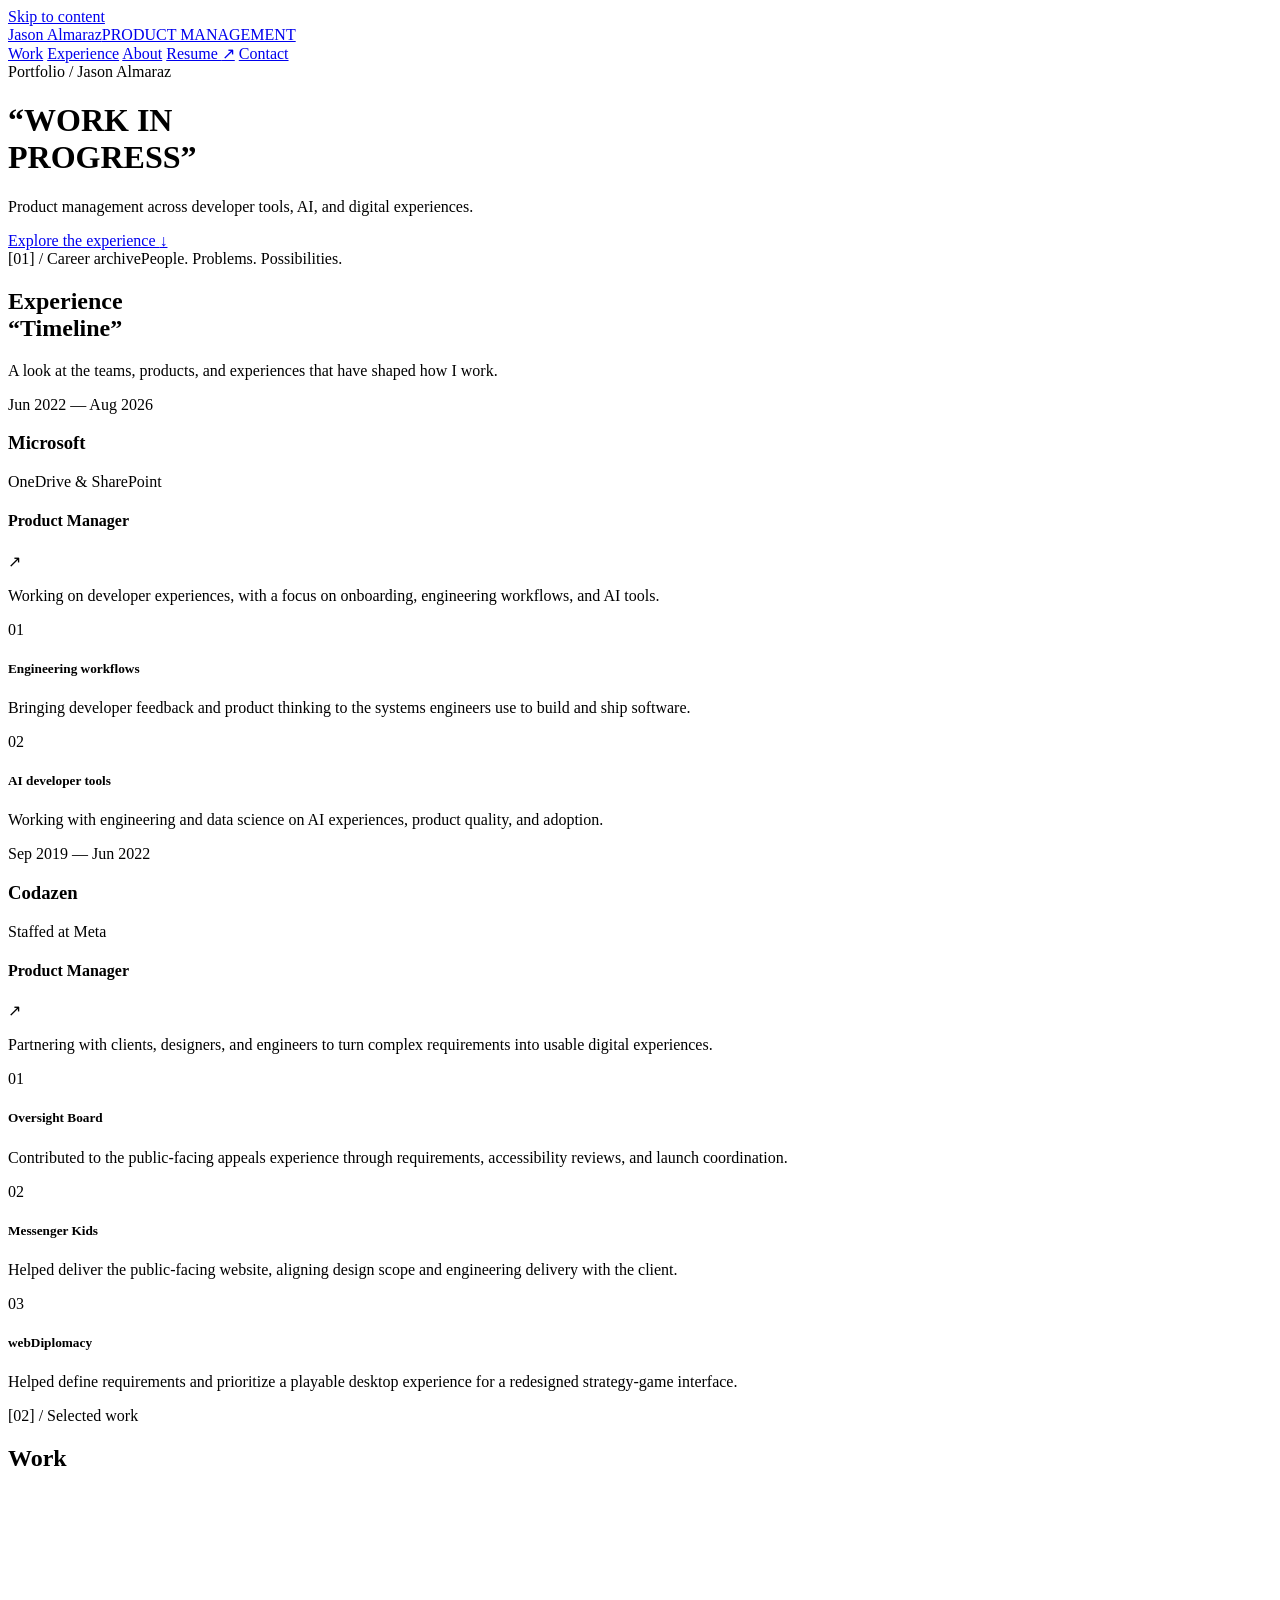
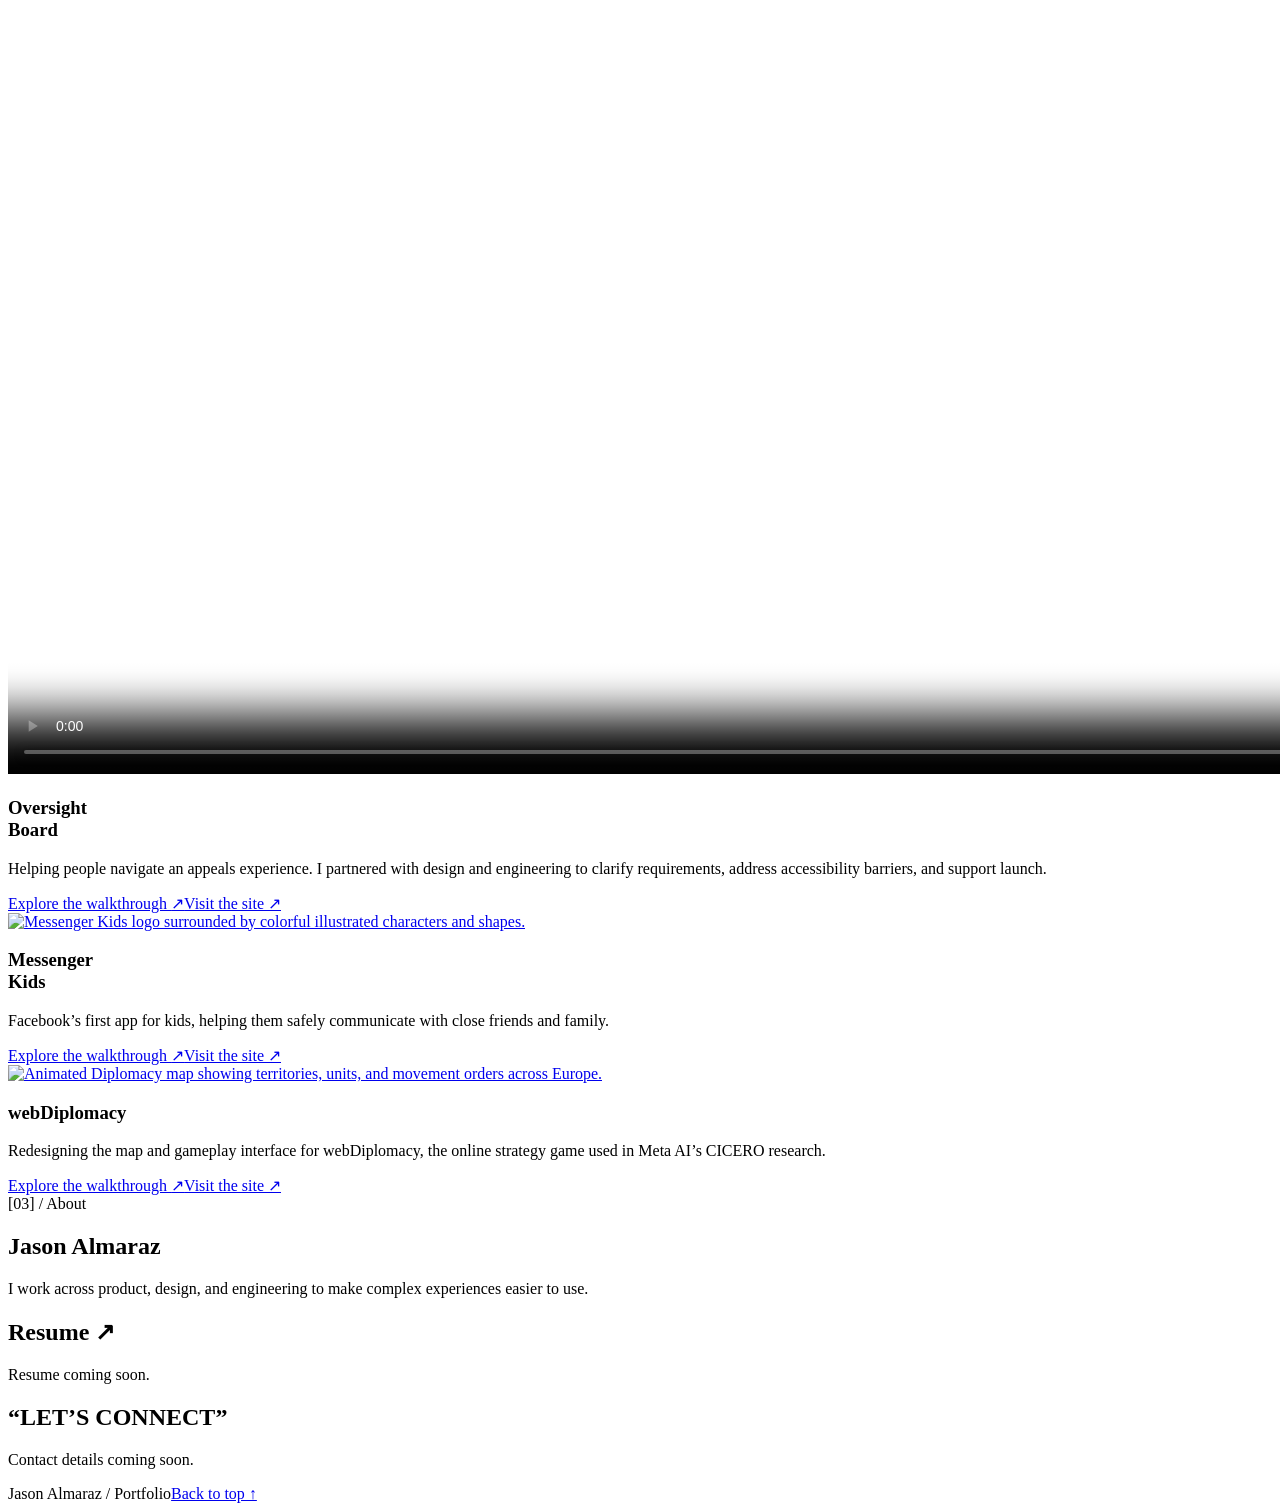
==== public/index.html @ d9767820 "Link webDiplomacy project to Meta CICERO page" ====
<!doctype html>
<html lang="en">
<head>
  <meta charset="utf-8">
  <meta name="viewport" content="width=device-width, initial-scale=1">
  <meta name="description" content="Jason Almaraz's portfolio. Work, about, resume, and contact.">
  <title>Jason Almaraz</title>
  <link rel="stylesheet" href="/styles.css">
  <script src="/timeline.js" defer></script>
</head>
<body id="top">
  <a class="skip" href="#main">Skip to content</a>
  <header>
    <div class="wrap header-inner">
      <a class="name" href="#top">Jason Almaraz<span>PRODUCT MANAGEMENT</span></a>
      <nav aria-label="Main navigation">
        <a href="#work">Work</a>
        <a href="#experience">Experience</a>
        <a href="#about">About</a>
        <a href="#resume">Resume <span aria-hidden="true">↗</span></a>
        <a href="#contact">Contact</a>
      </nav>
    </div>
  </header>
  <main class="wrap" id="main">
    <div class="intro">
      <div class="intro-top mono"><span>Portfolio / Jason Almaraz</span></div>
      <h1>“WORK IN<br>PROGRESS”</h1>
      <div class="intro-bottom"><p>Product management across developer tools, AI, and digital experiences.</p><a class="index-link mono" href="#experience">Explore the experience <span aria-hidden="true">↓</span></a></div>
      <div class="stripe" aria-hidden="true"></div>
    </div>
    <section class="experience" id="experience" aria-labelledby="experience-title">
      <div class="section-top mono"><span>[01] / Career archive</span><span>People. Problems. Possibilities.</span></div>
      <div class="section-heading reveal"><h2 id="experience-title">Experience<br>“Timeline”</h2><p>A look at the teams, products, and experiences that have shaped how I work.</p></div>
      <div class="timeline">
        <article class="entry reveal">
          <span class="node" aria-hidden="true"></span>
          <div class="entry-label"><span class="mono">Jun 2022 — Aug 2026</span><h3>Microsoft</h3><p>OneDrive &amp; SharePoint</p></div>
          <div class="entry-body"><div class="role"><h4>Product Manager</h4><span class="arrow" aria-hidden="true">↗</span></div><p>Working on developer experiences, with a focus on onboarding, engineering workflows, and AI tools.</p>
            <button hidden class="milestone-toggle mono" aria-expanded="true" aria-controls="microsoft-experience"><span><span class="toggle-label">View selected experience</span> (02)</span><span class="plus" aria-hidden="true">+</span></button>
            <div class="milestones open" id="microsoft-experience"><div class="milestones-inner">
              <div class="milestone" style="--i:0"><span class="mono">01</span><div><h5>Engineering workflows</h5><p>Bringing developer feedback and product thinking to the systems engineers use to build and ship software.</p></div></div>
              <div class="milestone" style="--i:1"><span class="mono">02</span><div><h5>AI developer tools</h5><p>Working with engineering and data science on AI experiences, product quality, and adoption.</p></div></div>
            </div></div>
          </div>
        </article>
        <article class="entry reveal">
          <span class="node" aria-hidden="true"></span>
          <div class="entry-label"><span class="mono">Sep 2019 — Jun 2022</span><h3>Codazen</h3><p>Staffed at Meta</p></div>
          <div class="entry-body"><div class="role"><h4>Product Manager</h4><span class="arrow" aria-hidden="true">↗</span></div><p>Partnering with clients, designers, and engineers to turn complex requirements into usable digital experiences.</p>
            <button hidden class="milestone-toggle mono" aria-expanded="true" aria-controls="codazen-experience"><span><span class="toggle-label">View selected experience</span> (03)</span><span class="plus" aria-hidden="true">+</span></button>
            <div class="milestones open" id="codazen-experience"><div class="milestones-inner">
              <div class="milestone" style="--i:0"><span class="mono">01</span><div><h5>Oversight Board</h5><p>Contributed to the public-facing appeals experience through requirements, accessibility reviews, and launch coordination.</p></div></div>
              <div class="milestone" style="--i:1"><span class="mono">02</span><div><h5>Messenger Kids</h5><p>Helped deliver the public-facing website, aligning design scope and engineering delivery with the client.</p></div></div>
              <div class="milestone" style="--i:2"><span class="mono">03</span><div><h5>webDiplomacy</h5><p>Helped define requirements and prioritize a playable desktop experience for a redesigned strategy-game interface.</p></div></div>
            </div></div>
          </div>
        </article>
      </div>
    </section>
    <section class="selected-work" id="work" aria-labelledby="work-title">
      <span class="mono">[02] / Selected work</span>
      <h2 id="work-title">Work</h2>
      <article class="project-feature reveal">
        <div class="project-image"><video class="project-video" controls autoplay muted loop playsinline preload="metadata" poster="/images/oversight-board.jpg" width="1412" height="882" aria-label="Oversight Board website walkthrough"><source src="https://www.kaypeetza.com/wp-content/uploads/2020/05/FOB4.mp4" type="video/mp4">Your browser cannot play this video. <a href="https://www.kaypeetza.com/wp-content/uploads/2020/05/FOB4.mp4">Open the walkthrough video</a>.</video></div>
        <div class="project-copy">
          <h3>Oversight <br>Board</h3>
          <p>Helping people navigate an appeals experience. I partnered with design and engineering to clarify requirements, address accessibility barriers, and support launch.</p>
          <div class="project-links"><a class="walkthrough-link" href="/work/oversight-board.html">Explore the walkthrough <span aria-hidden="true">↗</span></a><a class="walkthrough-link" href="https://www.oversightboard.com/" target="_blank" rel="noopener noreferrer">Visit the site <span aria-hidden="true">↗</span></a></div>
        </div>
      </article>
      <article class="project-feature reveal">
        <a class="project-image" href="/work/messenger-kids.html" aria-label="Read the Messenger Kids walkthrough"><img src="/images/messenger-kids.jpg" alt="Messenger Kids logo surrounded by colorful illustrated characters and shapes." width="720" height="352" loading="lazy"></a>
        <div class="project-copy">
          <h3>Messenger <br>Kids</h3>
          <p>Facebook’s first app for kids, helping them safely communicate with close friends and family.</p>
          <div class="project-links"><a class="walkthrough-link" href="/work/messenger-kids.html">Explore the walkthrough <span aria-hidden="true">↗</span></a><a class="walkthrough-link" href="https://www.messengerkids.com/" target="_blank" rel="noopener noreferrer">Visit the site <span aria-hidden="true">↗</span></a></div>
        </div>
      </article>
      <article class="project-feature reveal">
        <a class="project-image" href="/work/webdiplomacy.html" aria-label="Read the webDiplomacy walkthrough"><img src="/images/webdiplomacy.gif" alt="Animated Diplomacy map showing territories, units, and movement orders across Europe." width="1536" height="864" loading="lazy"></a>
        <div class="project-copy">
          <h3>webDiplomacy</h3>
          <p>Redesigning the map and gameplay interface for webDiplomacy, the online strategy game used in Meta AI’s CICERO research.</p>
          <div class="project-links"><a class="walkthrough-link" href="/work/webdiplomacy.html">Explore the walkthrough <span aria-hidden="true">↗</span></a><a class="walkthrough-link" href="https://ai.meta.com/research/cicero/diplomacy/" target="_blank" rel="noopener noreferrer">Visit the site <span aria-hidden="true">↗</span></a></div>
        </div>
      </article>
    </section>
    <div class="bottom-grid">
      <section id="about" aria-labelledby="about-title"><span class="mono">[03] / About</span><h2 id="about-title">Jason Almaraz</h2><p>I work across product, design, and engineering to make complex experiences easier to use.</p></section>
    </div>
    <section class="small-section" id="resume" aria-labelledby="resume-title"><h2 id="resume-title">Resume ↗</h2><p>Resume coming soon.</p></section>
    <section class="small-section" id="contact" aria-labelledby="contact-title"><h2 id="contact-title">“LET’S CONNECT”</h2><p>Contact details coming soon.</p></section>
  </main>
  <footer><div class="wrap footer-inner mono"><span>Jason Almaraz / Portfolio</span><a href="#top">Back to top ↑</a></div></footer>
</body>
</html>
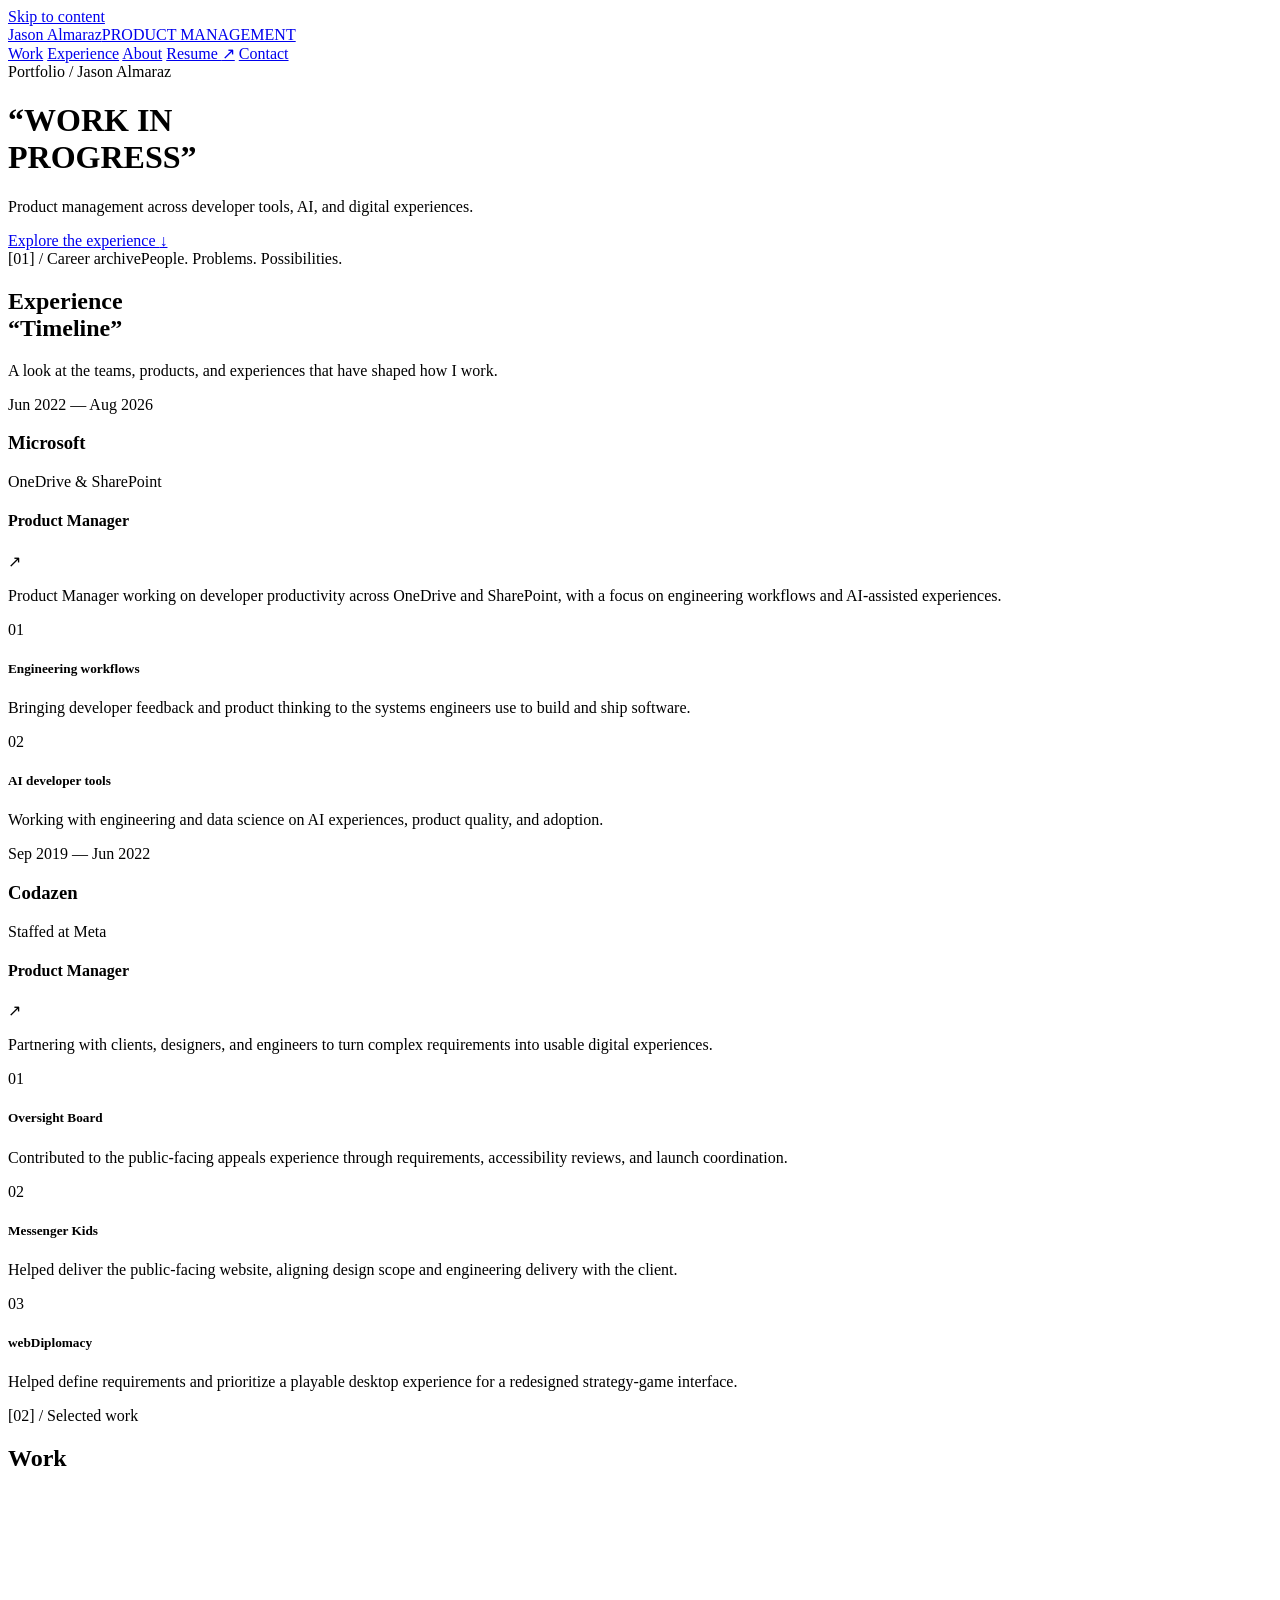
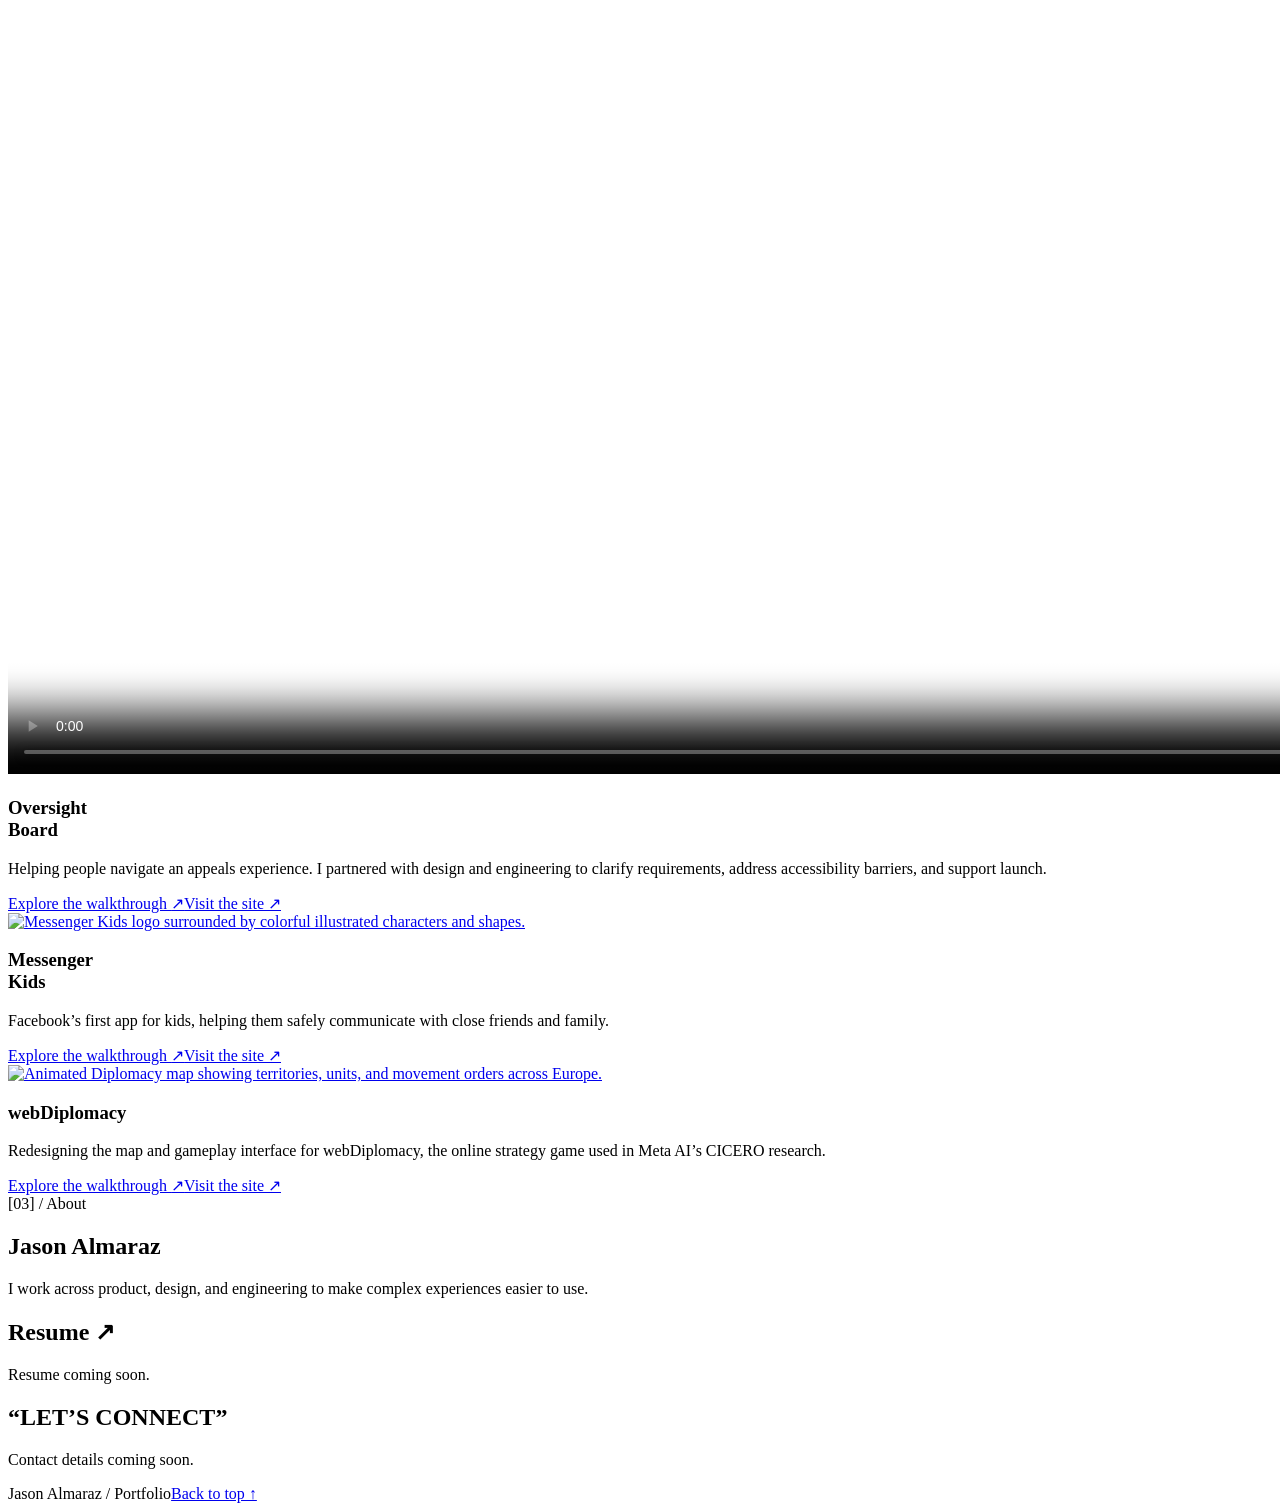
==== commit e5f19223: "Update Microsoft timeline description" ====
--- a/public/index.html
+++ b/public/index.html
@@ -36,7 +36,7 @@
         <article class="entry reveal">
           <span class="node" aria-hidden="true"></span>
           <div class="entry-label"><span class="mono">Jun 2022 — Aug 2026</span><h3>Microsoft</h3><p>OneDrive &amp; SharePoint</p></div>
-          <div class="entry-body"><div class="role"><h4>Product Manager</h4><span class="arrow" aria-hidden="true">↗</span></div><p>Working on developer experiences, with a focus on onboarding, engineering workflows, and AI tools.</p>
+          <div class="entry-body"><div class="role"><h4>Product Manager</h4><span class="arrow" aria-hidden="true">↗</span></div><p>Product Manager working on developer productivity across OneDrive and SharePoint, with a focus on engineering workflows and AI-assisted experiences.</p>
             <button hidden class="milestone-toggle mono" aria-expanded="true" aria-controls="microsoft-experience"><span><span class="toggle-label">View selected experience</span> (02)</span><span class="plus" aria-hidden="true">+</span></button>
             <div class="milestones open" id="microsoft-experience"><div class="milestones-inner">
               <div class="milestone" style="--i:0"><span class="mono">01</span><div><h5>Engineering workflows</h5><p>Bringing developer feedback and product thinking to the systems engineers use to build and ship software.</p></div></div>
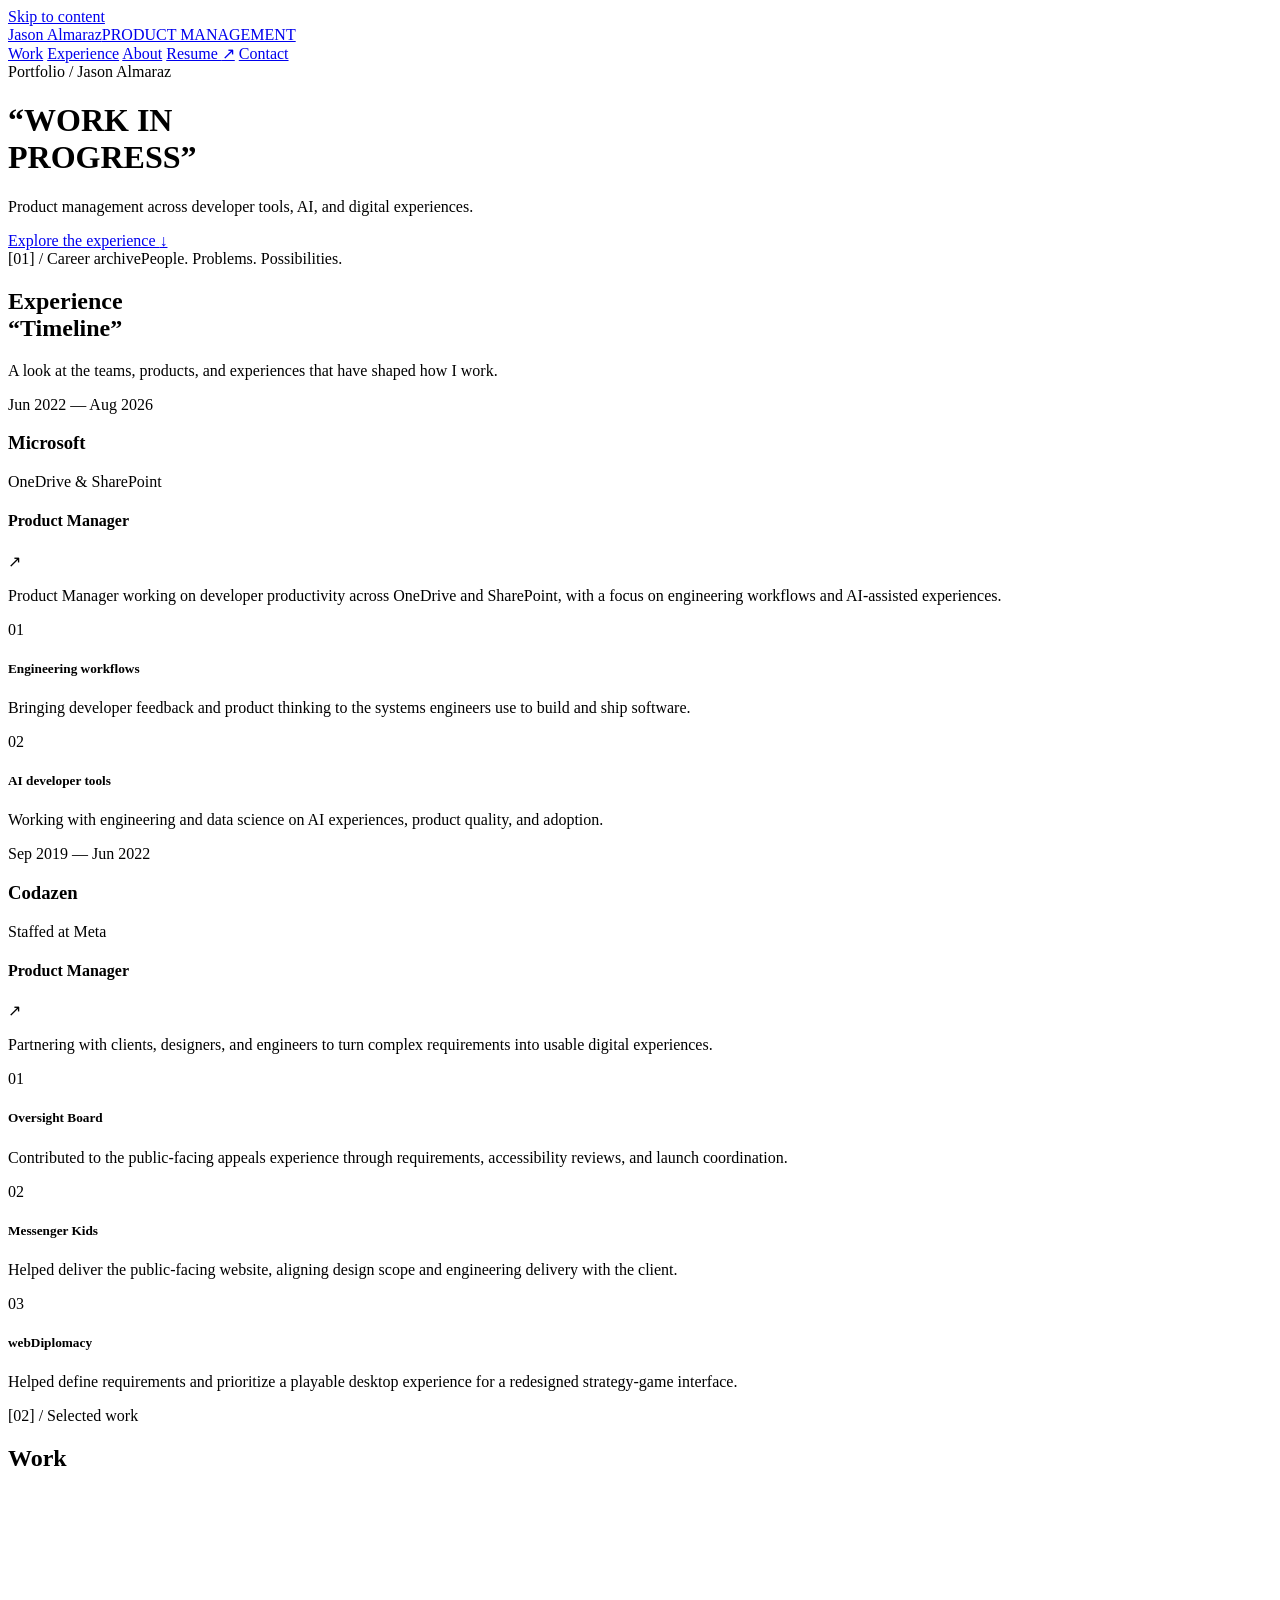
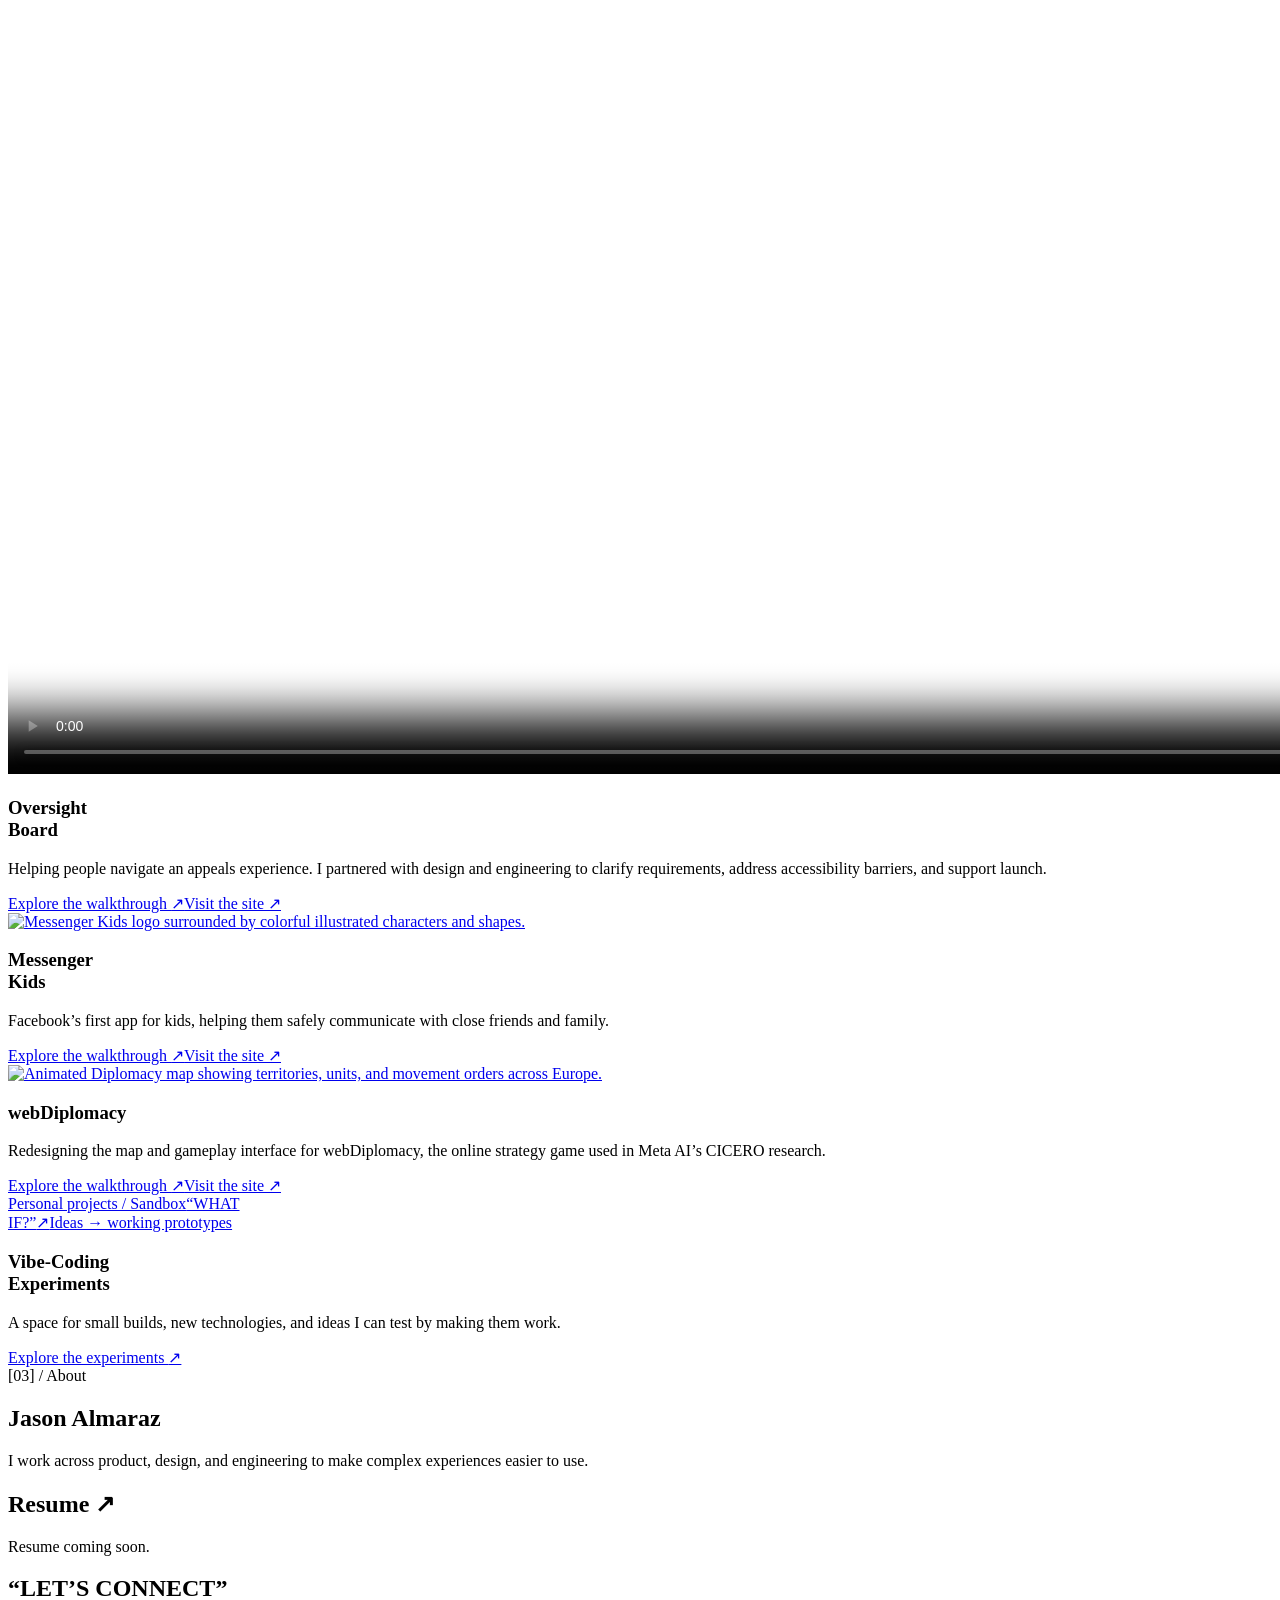
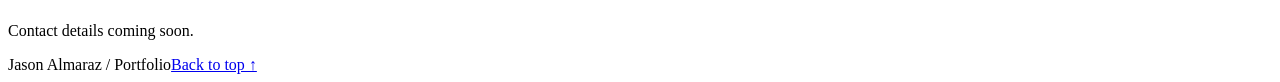
==== commit cb9d7dfd: "Add vibe-coding experiments collection and Work entry" ====
--- a/public/index.html
+++ b/public/index.html
@@ -85,6 +85,14 @@
           <div class="project-links"><a class="walkthrough-link" href="/work/webdiplomacy.html">Explore the walkthrough <span aria-hidden="true">↗</span></a><a class="walkthrough-link" href="https://ai.meta.com/research/cicero/diplomacy/" target="_blank" rel="noopener noreferrer">Visit the site <span aria-hidden="true">↗</span></a></div>
         </div>
       </article>
+      <article class="project-feature reveal">
+        <a class="experiment-cover" href="/work/experiments.html" aria-label="Explore Vibe-Coding Experiments"><span class="mono">Personal projects / Sandbox</span><span class="experiment-mark" aria-hidden="true">“WHAT<br>IF?”<span>↗</span></span><span class="mono">Ideas → working prototypes</span></a>
+        <div class="project-copy">
+          <h3>Vibe-Coding<br>Experiments</h3>
+          <p>A space for small builds, new technologies, and ideas I can test by making them work.</p>
+          <a class="walkthrough-link" href="/work/experiments.html">Explore the experiments <span aria-hidden="true">↗</span></a>
+        </div>
+      </article>
     </section>
     <div class="bottom-grid">
       <section id="about" aria-labelledby="about-title"><span class="mono">[03] / About</span><h2 id="about-title">Jason Almaraz</h2><p>I work across product, design, and engineering to make complex experiences easier to use.</p></section>
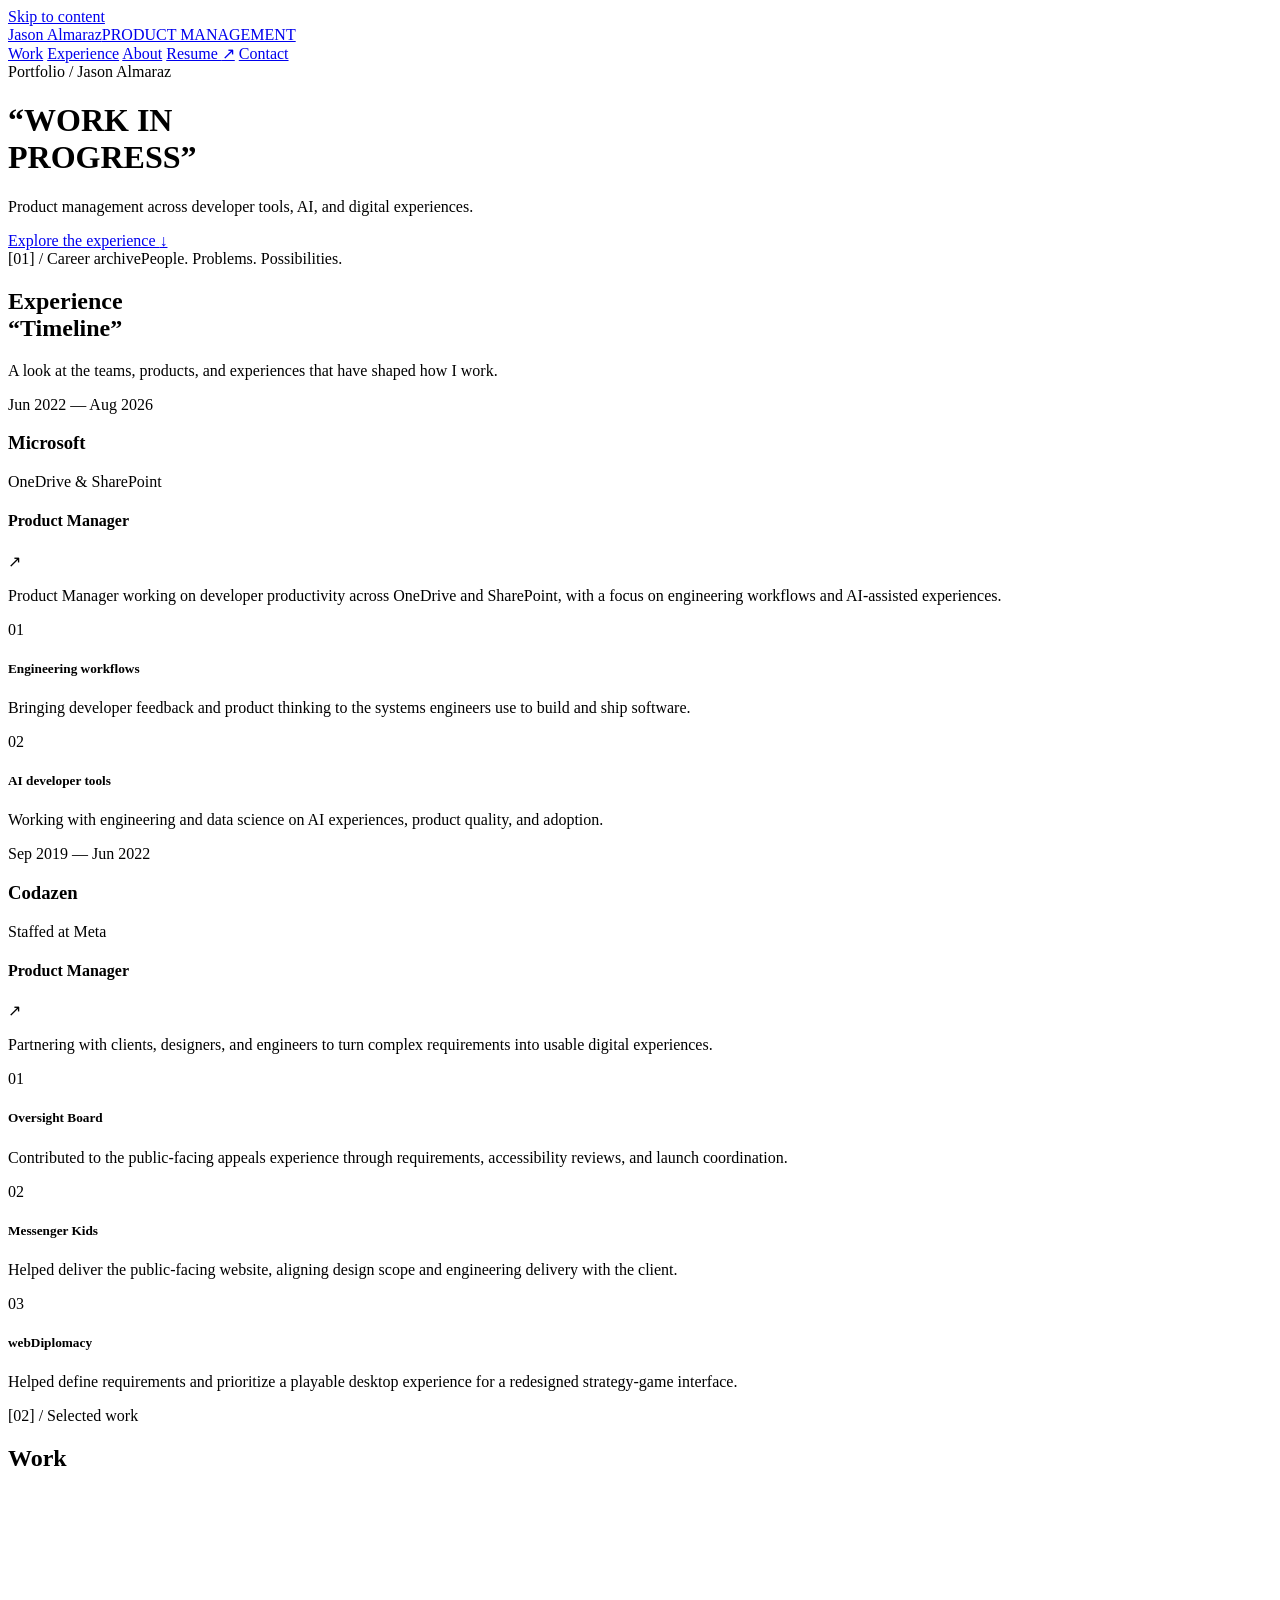
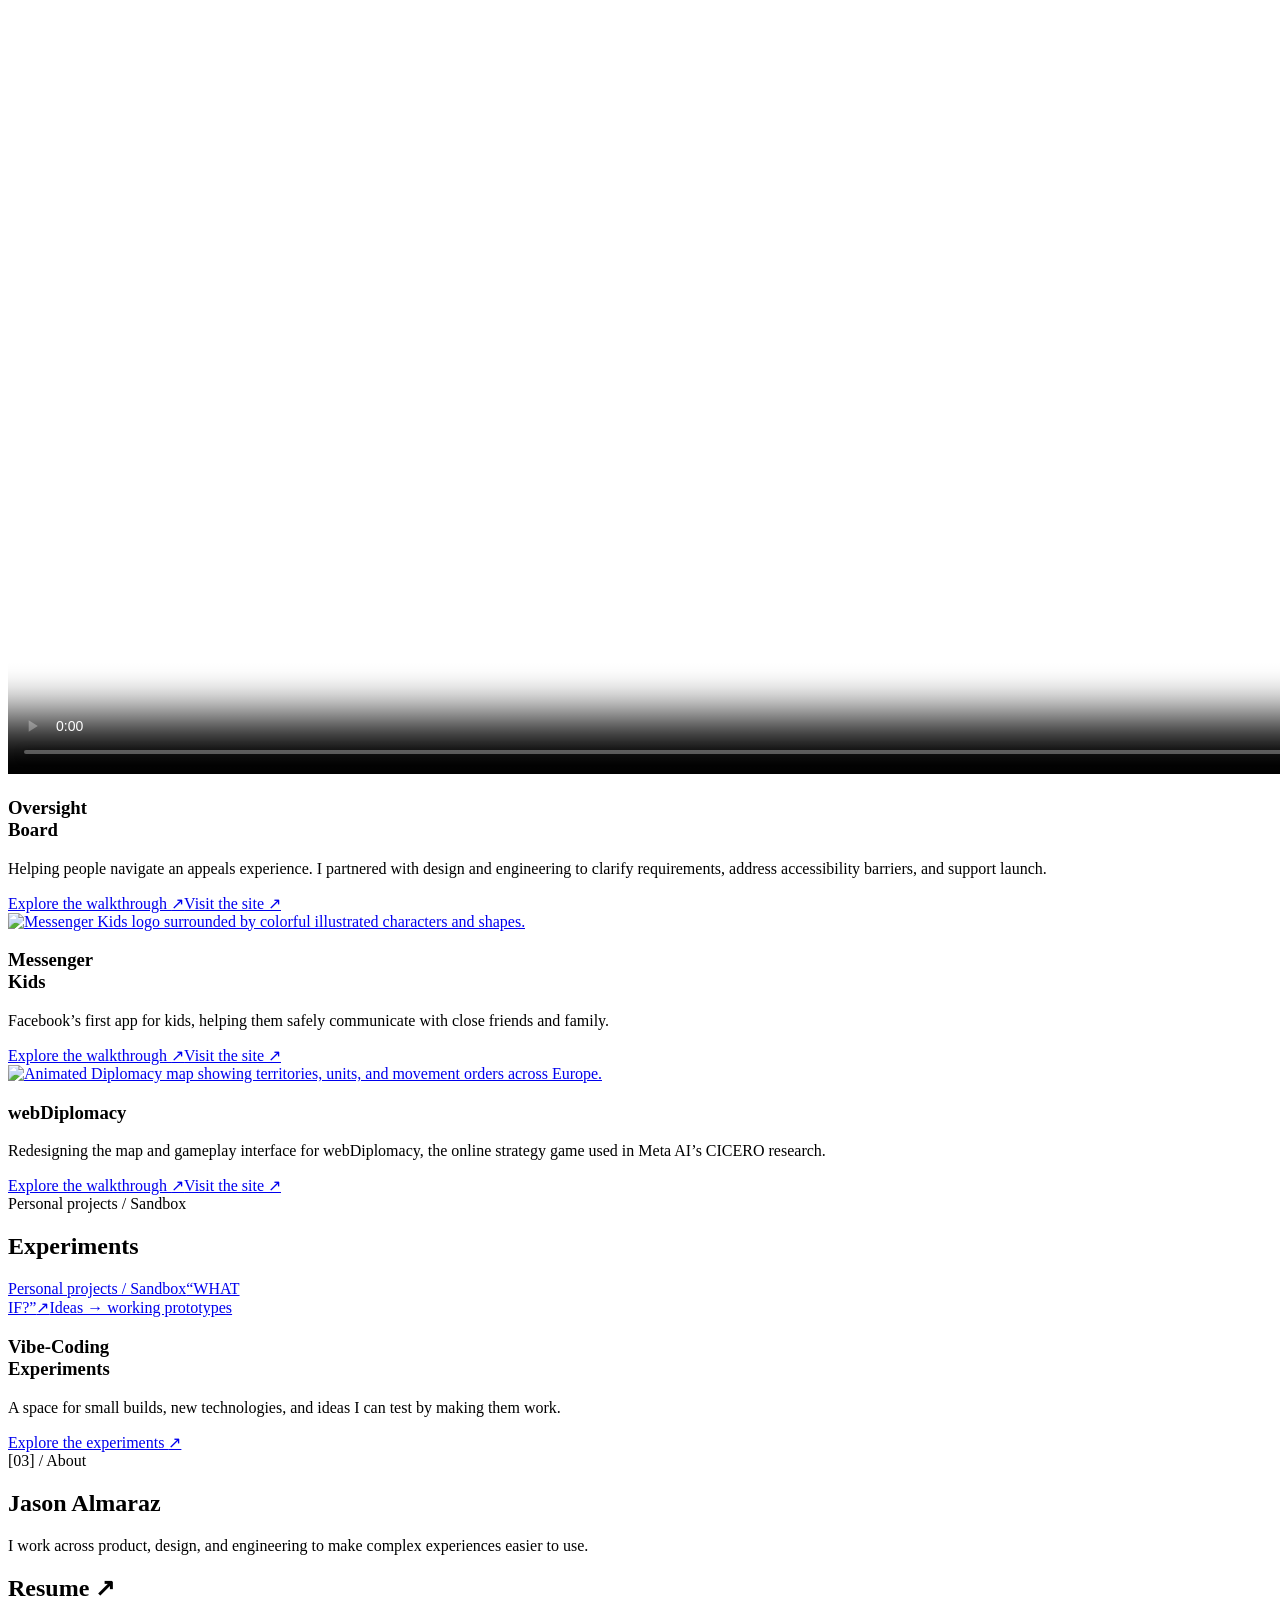
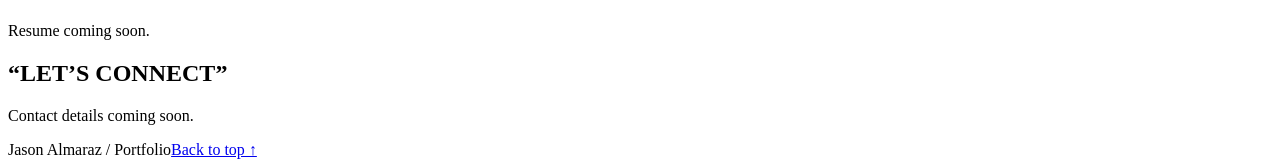
==== commit 170339c3: "Give Experiments its own section below Work" ====
--- a/public/index.html
+++ b/public/index.html
@@ -85,6 +85,11 @@
           <div class="project-links"><a class="walkthrough-link" href="/work/webdiplomacy.html">Explore the walkthrough <span aria-hidden="true">↗</span></a><a class="walkthrough-link" href="https://ai.meta.com/research/cicero/diplomacy/" target="_blank" rel="noopener noreferrer">Visit the site <span aria-hidden="true">↗</span></a></div>
         </div>
       </article>
+
+    </section>
+    <section class="selected-work experiments-section" id="experiments" aria-labelledby="experiments-title">
+      <span class="mono">Personal projects / Sandbox</span>
+      <h2 id="experiments-title">Experiments</h2>
       <article class="project-feature reveal">
         <a class="experiment-cover" href="/work/experiments.html" aria-label="Explore Vibe-Coding Experiments"><span class="mono">Personal projects / Sandbox</span><span class="experiment-mark" aria-hidden="true">“WHAT<br>IF?”<span>↗</span></span><span class="mono">Ideas → working prototypes</span></a>
         <div class="project-copy">
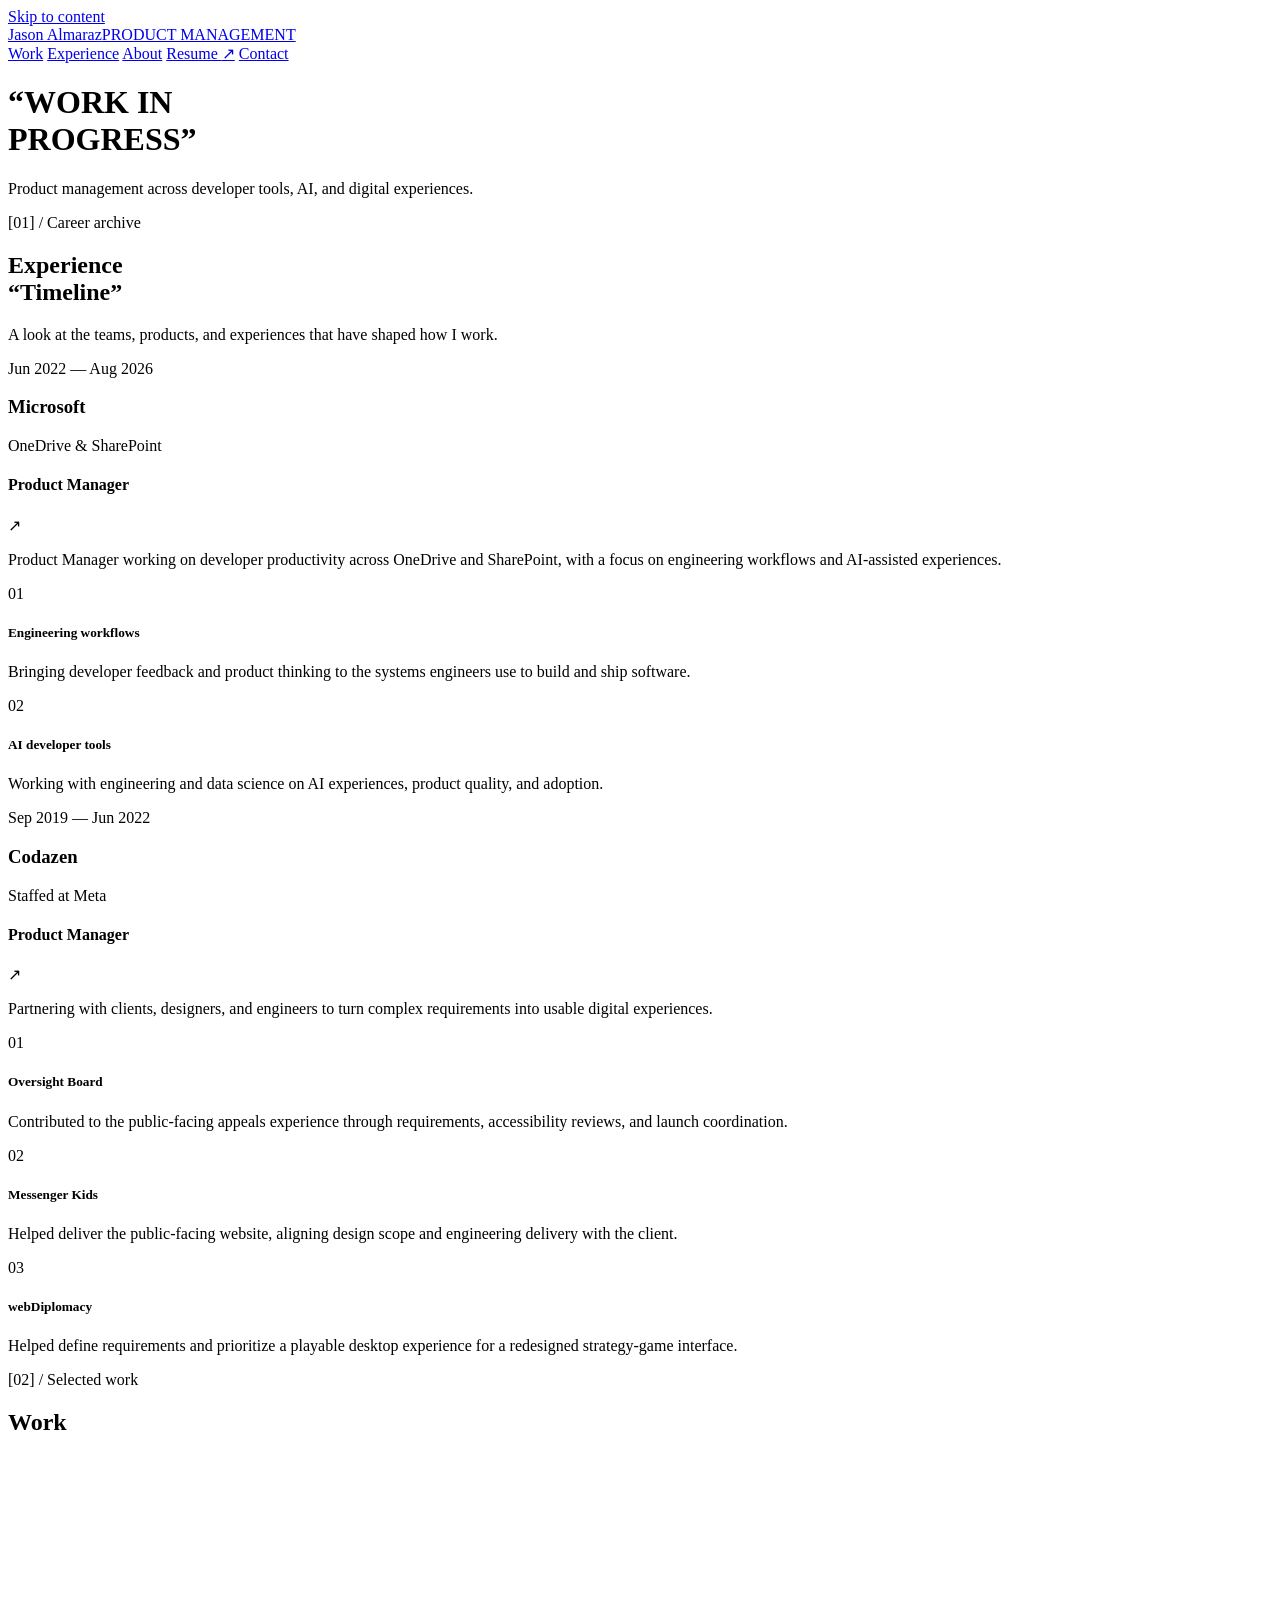
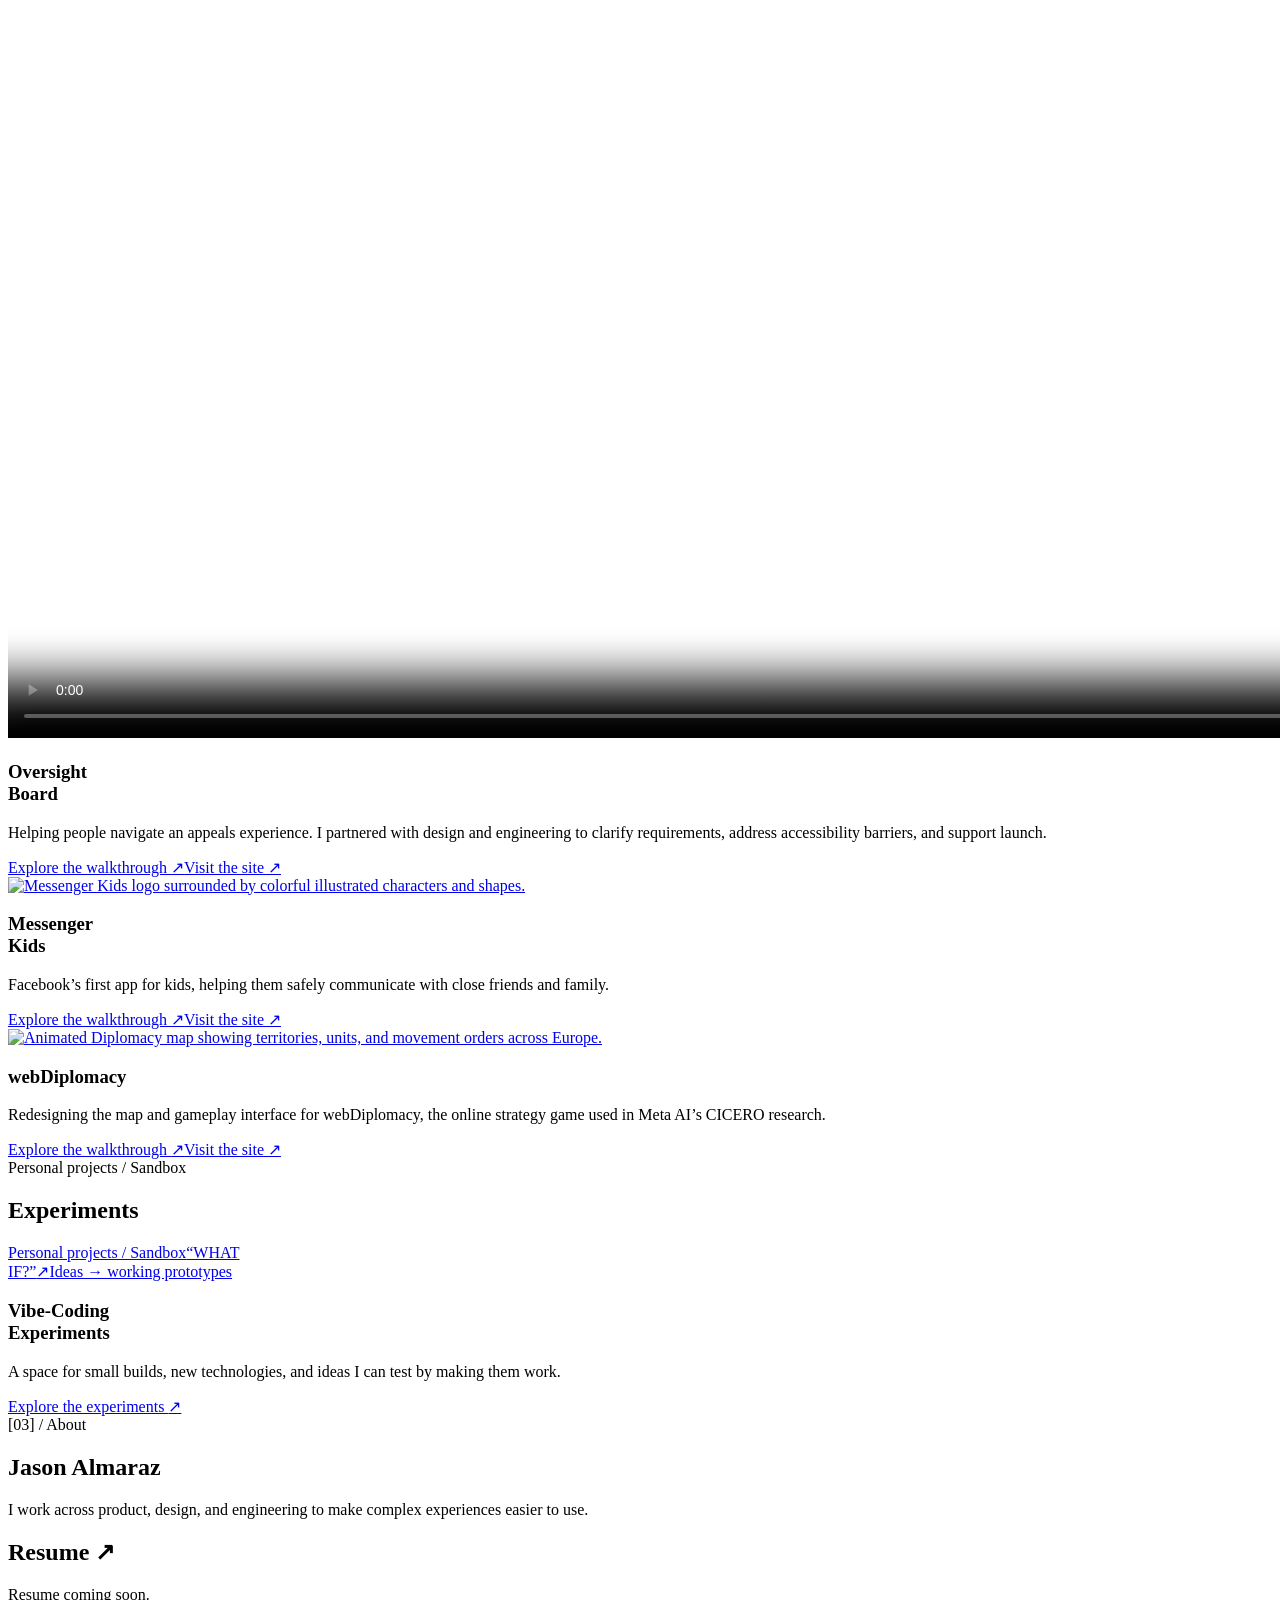
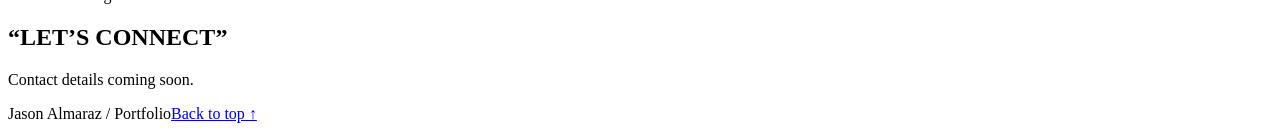
==== commit 142c4a24: "Simplify introductory copy and extend blue label accents" ====
--- a/public/index.html
+++ b/public/index.html
@@ -24,13 +24,12 @@
   </header>
   <main class="wrap" id="main">
     <div class="intro">
-      <div class="intro-top mono"><span>Portfolio / Jason Almaraz</span></div>
       <h1>“WORK IN<br>PROGRESS”</h1>
-      <div class="intro-bottom"><p>Product management across developer tools, AI, and digital experiences.</p><a class="index-link mono" href="#experience">Explore the experience <span aria-hidden="true">↓</span></a></div>
+      <div class="intro-bottom"><p>Product management across developer tools, AI, and digital experiences.</p></div>
       <div class="stripe" aria-hidden="true"></div>
     </div>
     <section class="experience" id="experience" aria-labelledby="experience-title">
-      <div class="section-top mono"><span>[01] / Career archive</span><span>People. Problems. Possibilities.</span></div>
+      <div class="section-top mono"><span class="section-label"><span class="section-number">[01]</span> / Career archive</span></div>
       <div class="section-heading reveal"><h2 id="experience-title">Experience<br>“Timeline”</h2><p>A look at the teams, products, and experiences that have shaped how I work.</p></div>
       <div class="timeline">
         <article class="entry reveal">
@@ -59,7 +58,7 @@
       </div>
     </section>
     <section class="selected-work" id="work" aria-labelledby="work-title">
-      <span class="mono">[02] / Selected work</span>
+      <span class="mono section-label"><span class="section-number">[02]</span> / Selected work</span>
       <h2 id="work-title">Work</h2>
       <article class="project-feature reveal">
         <div class="project-image"><video class="project-video" controls autoplay muted loop playsinline preload="metadata" poster="/images/oversight-board.jpg" width="1412" height="882" aria-label="Oversight Board website walkthrough"><source src="https://www.kaypeetza.com/wp-content/uploads/2020/05/FOB4.mp4" type="video/mp4">Your browser cannot play this video. <a href="https://www.kaypeetza.com/wp-content/uploads/2020/05/FOB4.mp4">Open the walkthrough video</a>.</video></div>
@@ -100,7 +99,7 @@
       </article>
     </section>
     <div class="bottom-grid">
-      <section id="about" aria-labelledby="about-title"><span class="mono">[03] / About</span><h2 id="about-title">Jason Almaraz</h2><p>I work across product, design, and engineering to make complex experiences easier to use.</p></section>
+      <section id="about" aria-labelledby="about-title"><span class="mono section-label"><span class="section-number">[03]</span> / About</span><h2 id="about-title">Jason Almaraz</h2><p>I work across product, design, and engineering to make complex experiences easier to use.</p></section>
     </div>
     <section class="small-section" id="resume" aria-labelledby="resume-title"><h2 id="resume-title">Resume ↗</h2><p>Resume coming soon.</p></section>
     <section class="small-section" id="contact" aria-labelledby="contact-title"><h2 id="contact-title">“LET’S CONNECT”</h2><p>Contact details coming soon.</p></section>
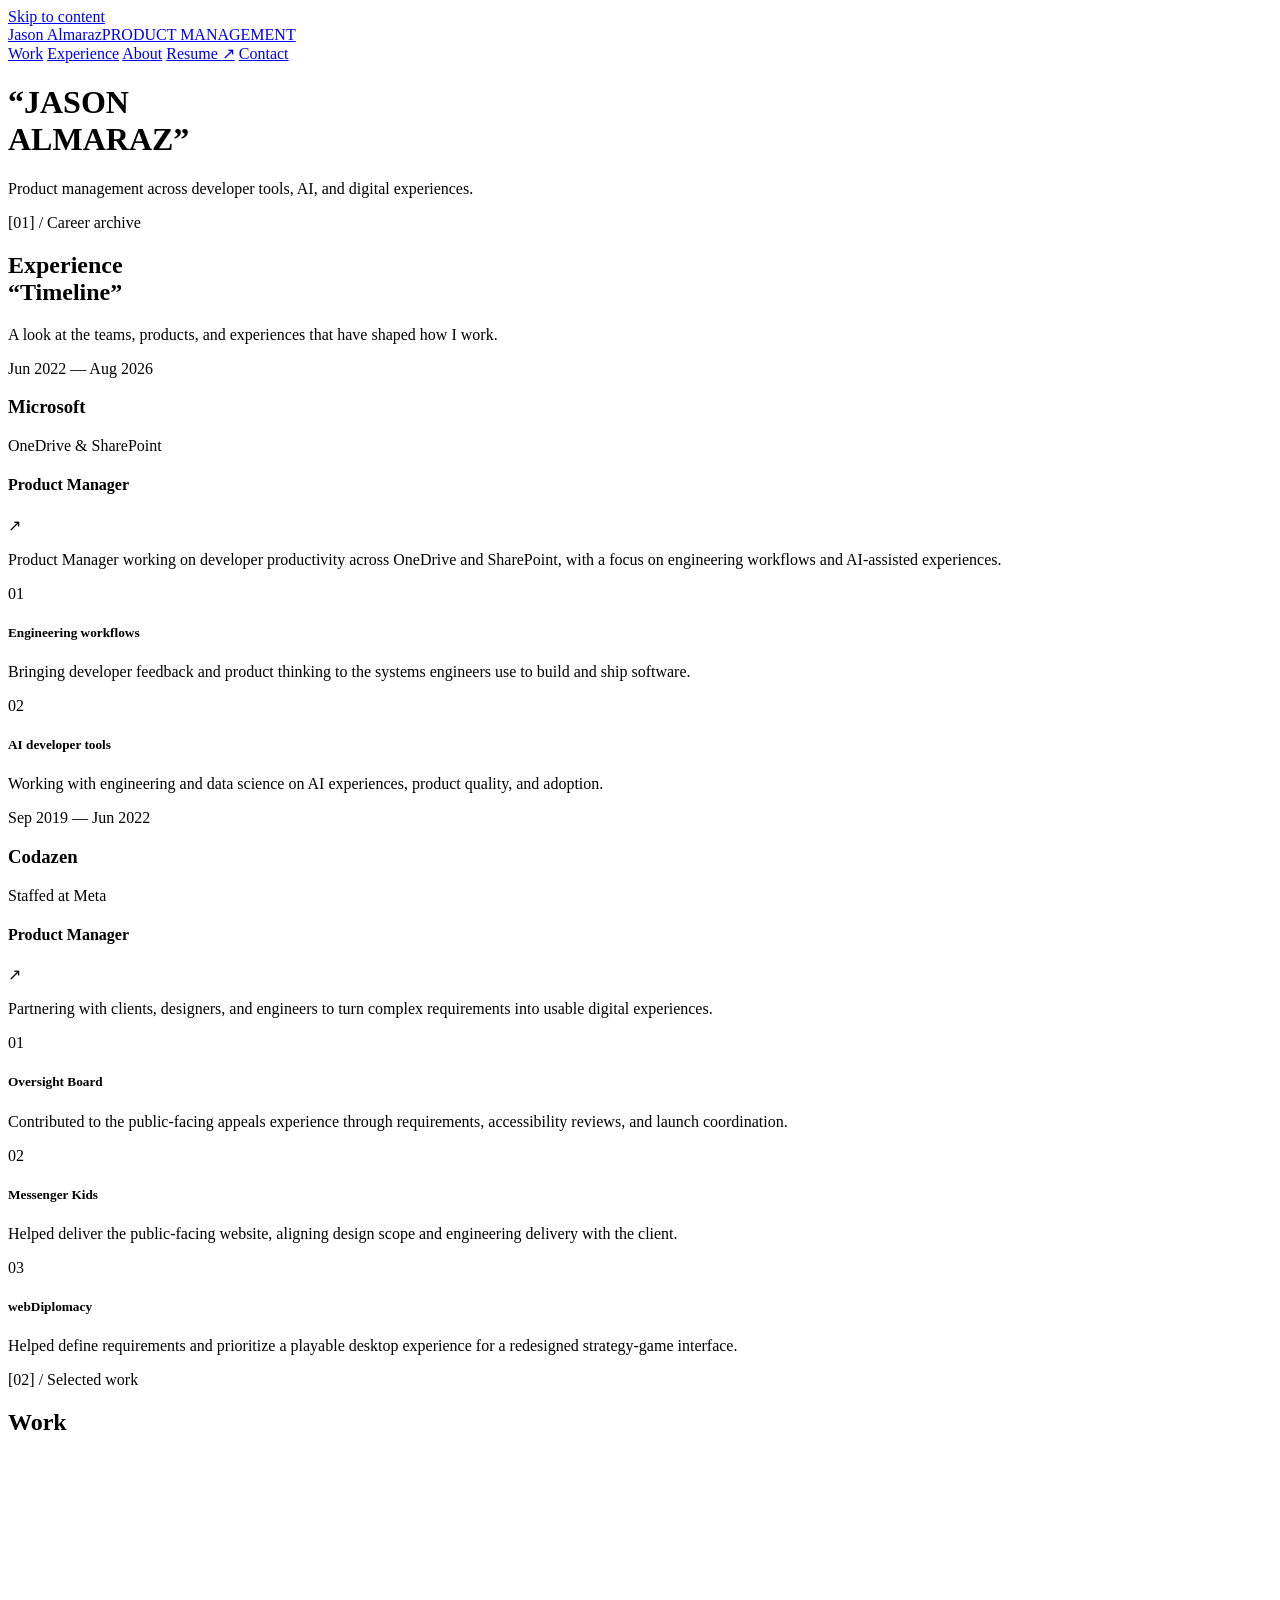
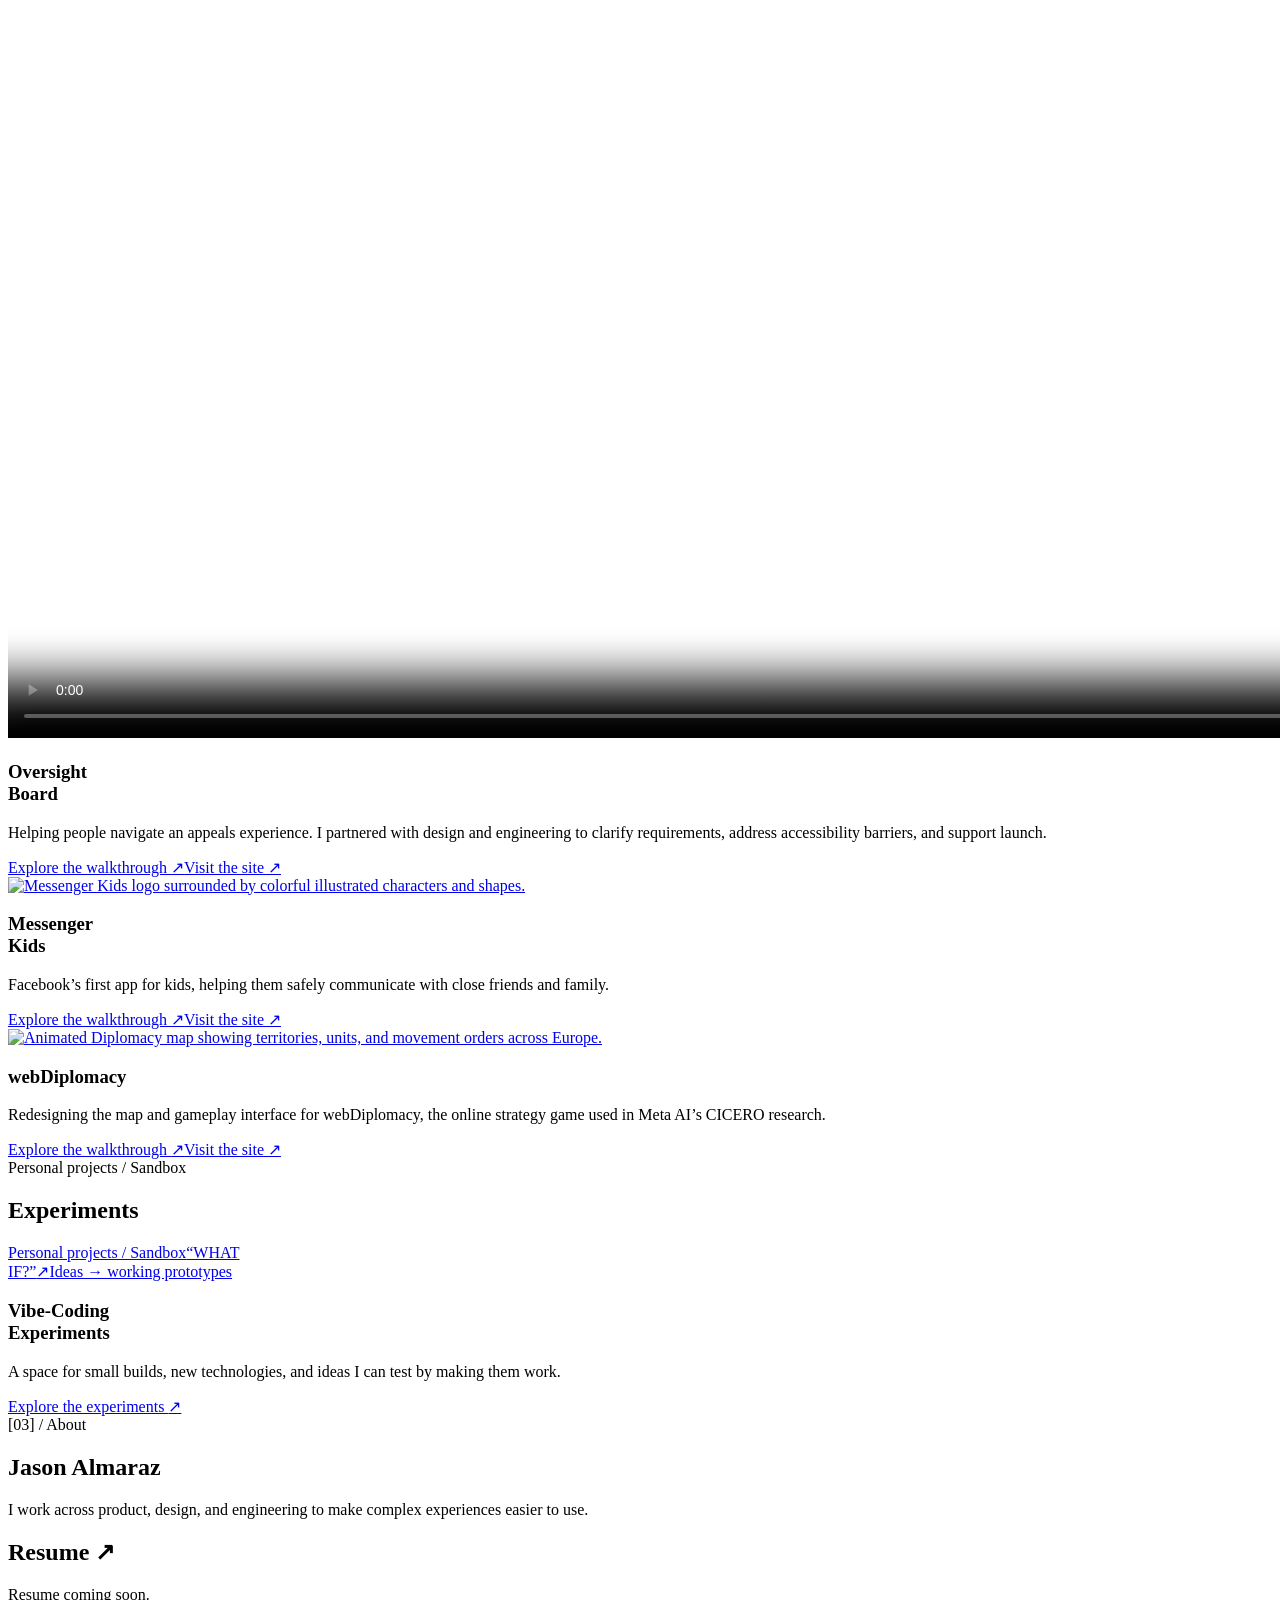
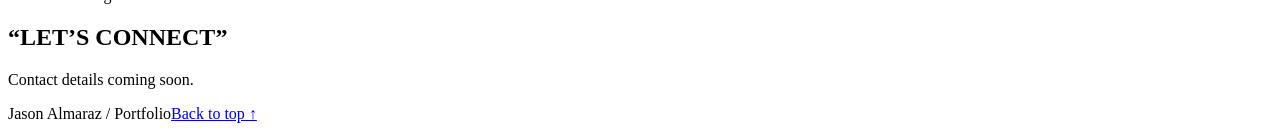
==== commit 3903e415: "Use Jason Almaraz as homepage headline" ====
--- a/public/index.html
+++ b/public/index.html
@@ -24,7 +24,7 @@
   </header>
   <main class="wrap" id="main">
     <div class="intro">
-      <h1>“WORK IN<br>PROGRESS”</h1>
+      <h1>“JASON<br>ALMARAZ”</h1>
       <div class="intro-bottom"><p>Product management across developer tools, AI, and digital experiences.</p></div>
       <div class="stripe" aria-hidden="true"></div>
     </div>
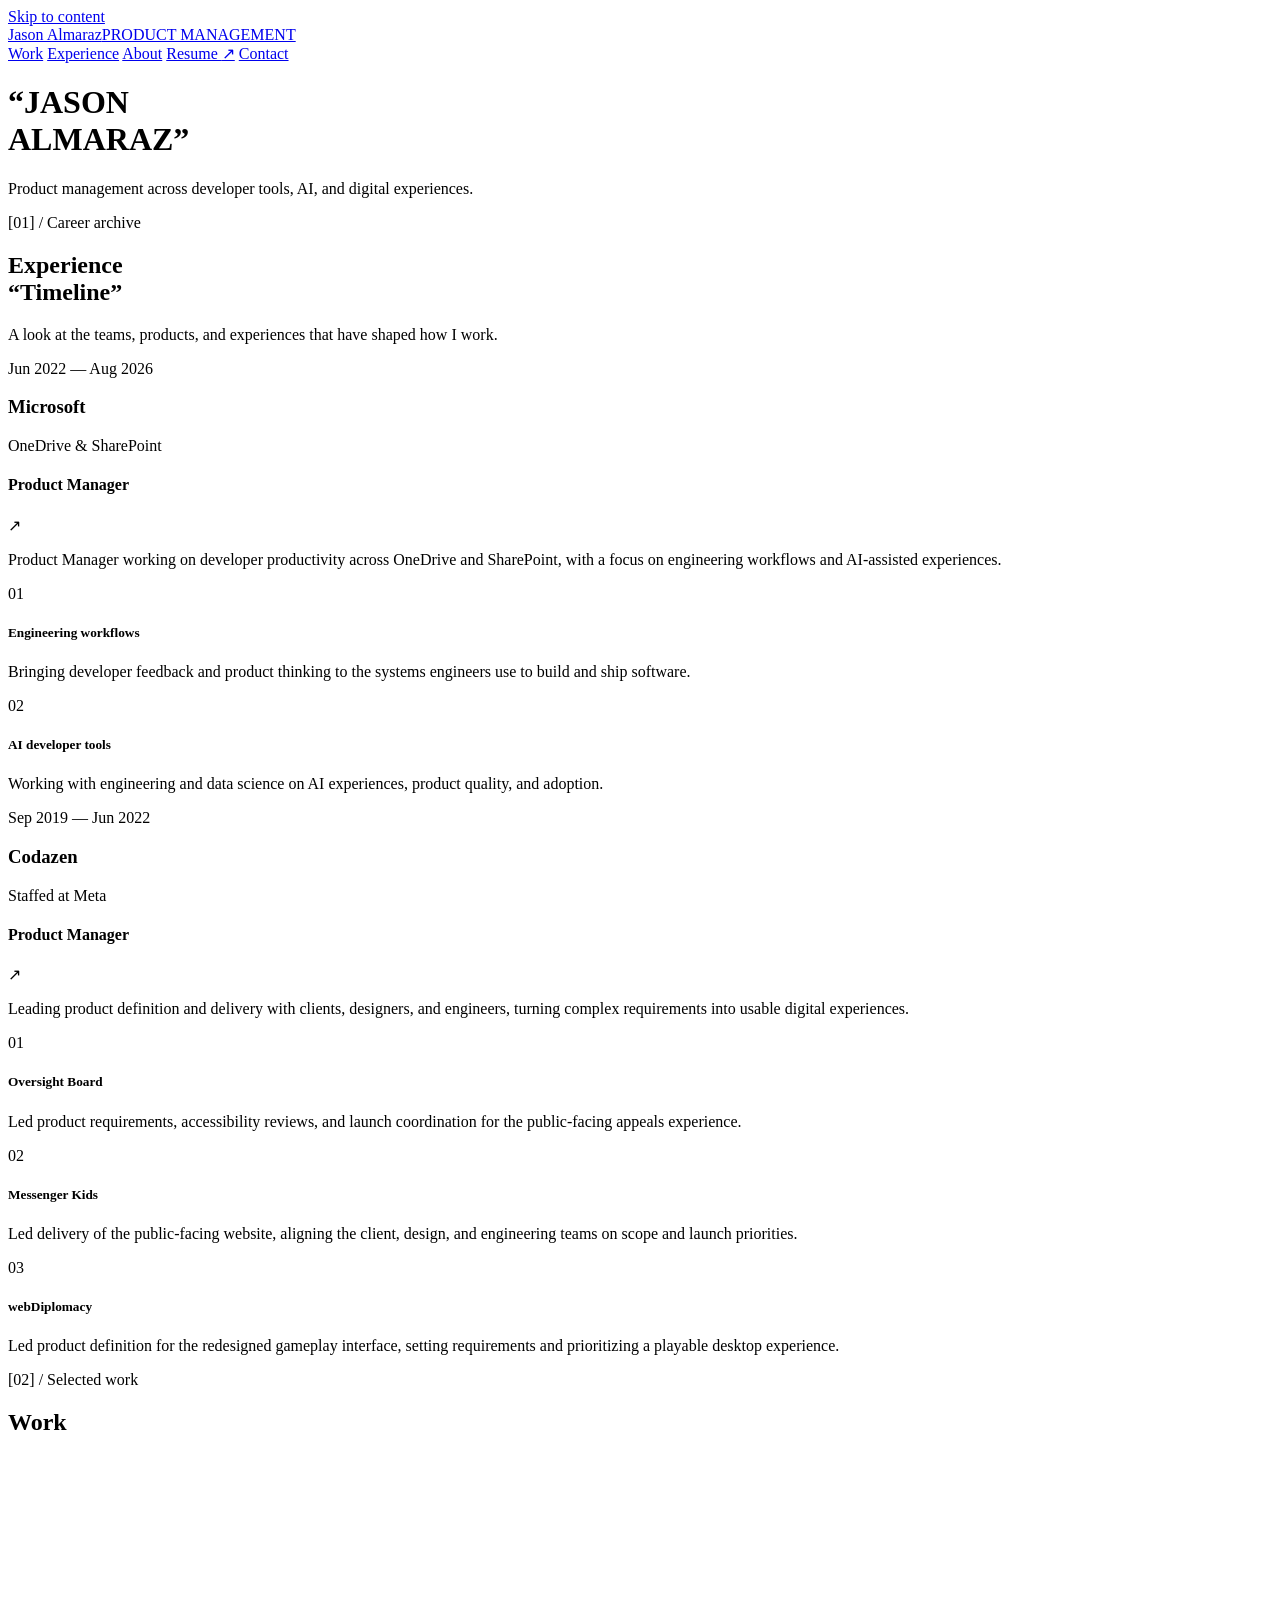
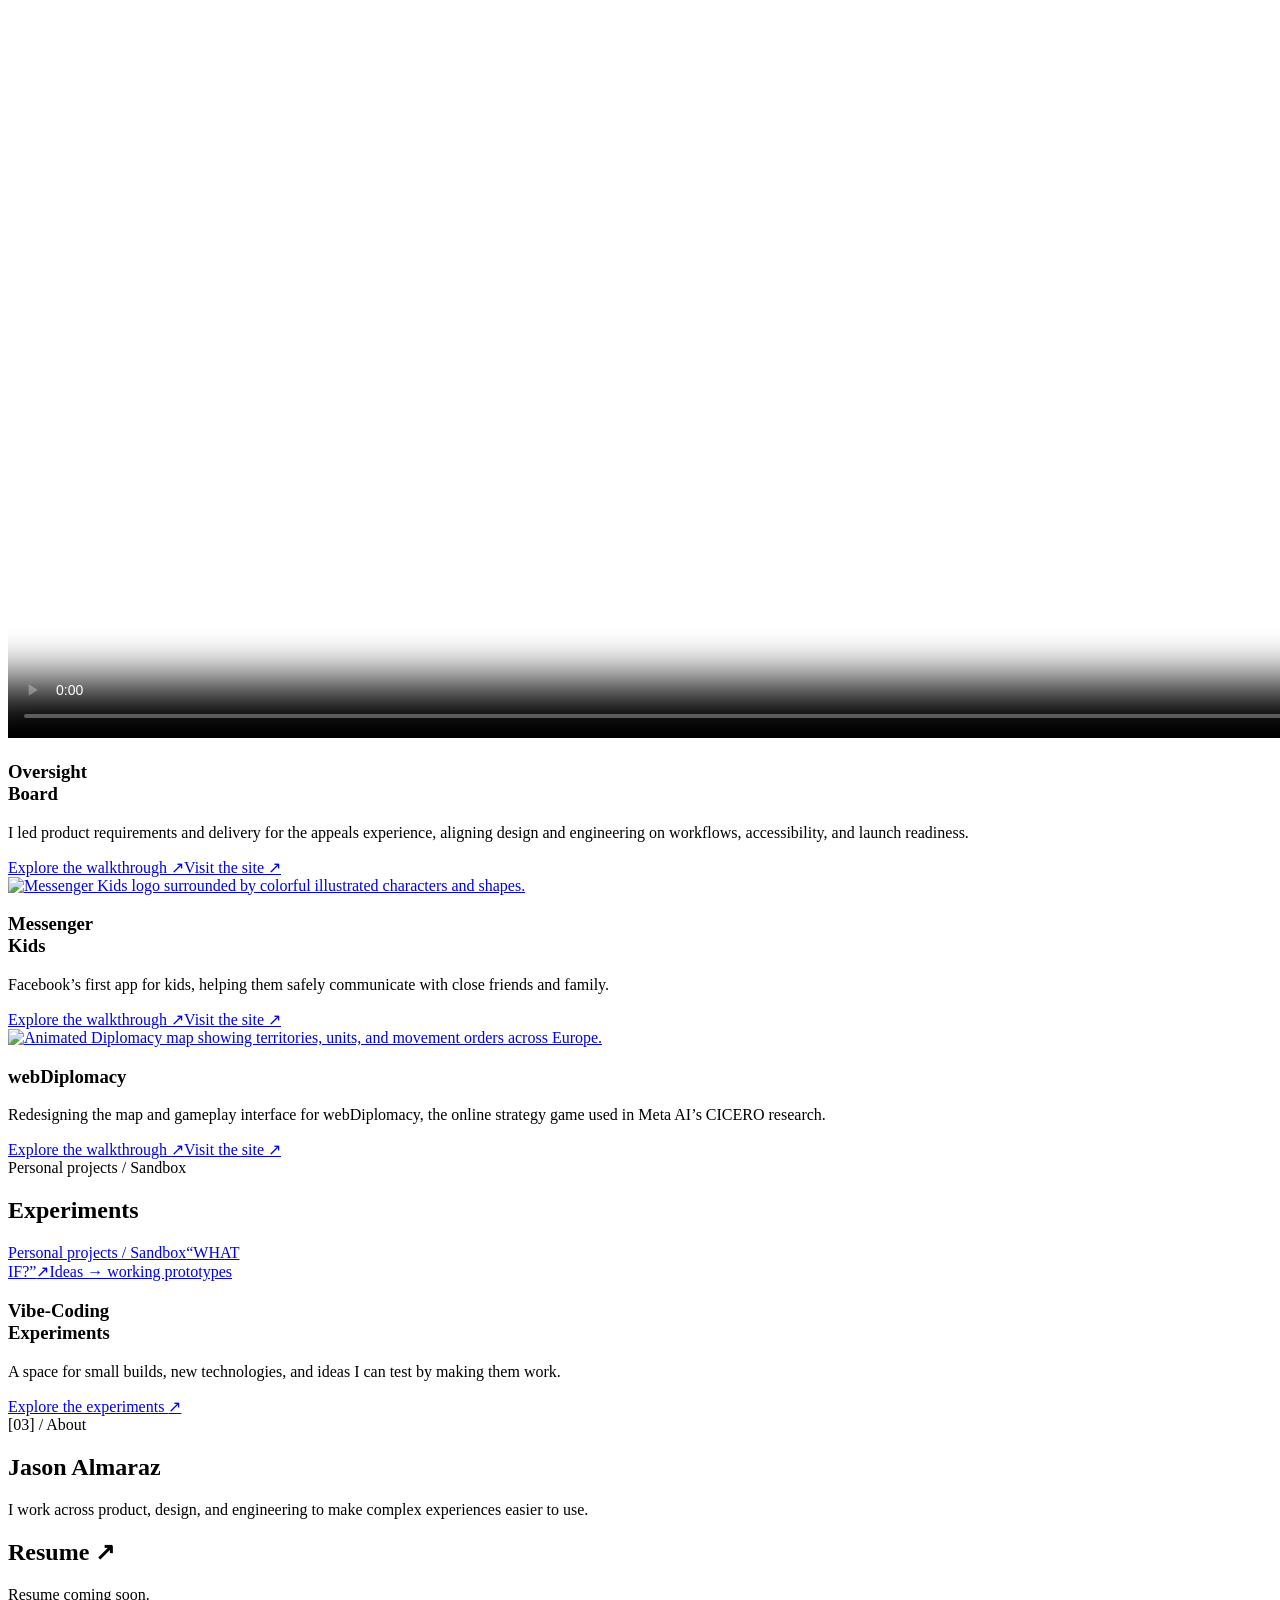
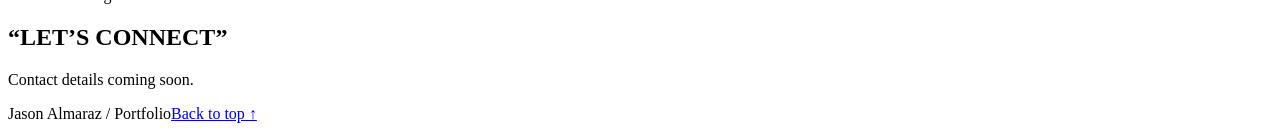
==== commit ae122f6a: "Frame portfolio experience around PM leadership and ownership" ====
--- a/public/index.html
+++ b/public/index.html
@@ -46,12 +46,12 @@
         <article class="entry reveal">
           <span class="node" aria-hidden="true"></span>
           <div class="entry-label"><span class="mono">Sep 2019 — Jun 2022</span><h3>Codazen</h3><p>Staffed at Meta</p></div>
-          <div class="entry-body"><div class="role"><h4>Product Manager</h4><span class="arrow" aria-hidden="true">↗</span></div><p>Partnering with clients, designers, and engineers to turn complex requirements into usable digital experiences.</p>
+          <div class="entry-body"><div class="role"><h4>Product Manager</h4><span class="arrow" aria-hidden="true">↗</span></div><p>Leading product definition and delivery with clients, designers, and engineers, turning complex requirements into usable digital experiences.</p>
             <button hidden class="milestone-toggle mono" aria-expanded="true" aria-controls="codazen-experience"><span><span class="toggle-label">View selected experience</span> (03)</span><span class="plus" aria-hidden="true">+</span></button>
             <div class="milestones open" id="codazen-experience"><div class="milestones-inner">
-              <div class="milestone" style="--i:0"><span class="mono">01</span><div><h5>Oversight Board</h5><p>Contributed to the public-facing appeals experience through requirements, accessibility reviews, and launch coordination.</p></div></div>
-              <div class="milestone" style="--i:1"><span class="mono">02</span><div><h5>Messenger Kids</h5><p>Helped deliver the public-facing website, aligning design scope and engineering delivery with the client.</p></div></div>
-              <div class="milestone" style="--i:2"><span class="mono">03</span><div><h5>webDiplomacy</h5><p>Helped define requirements and prioritize a playable desktop experience for a redesigned strategy-game interface.</p></div></div>
+              <div class="milestone" style="--i:0"><span class="mono">01</span><div><h5>Oversight Board</h5><p>Led product requirements, accessibility reviews, and launch coordination for the public-facing appeals experience.</p></div></div>
+              <div class="milestone" style="--i:1"><span class="mono">02</span><div><h5>Messenger Kids</h5><p>Led delivery of the public-facing website, aligning the client, design, and engineering teams on scope and launch priorities.</p></div></div>
+              <div class="milestone" style="--i:2"><span class="mono">03</span><div><h5>webDiplomacy</h5><p>Led product definition for the redesigned gameplay interface, setting requirements and prioritizing a playable desktop experience.</p></div></div>
             </div></div>
           </div>
         </article>
@@ -64,7 +64,7 @@
         <div class="project-image"><video class="project-video" controls autoplay muted loop playsinline preload="metadata" poster="/images/oversight-board.jpg" width="1412" height="882" aria-label="Oversight Board website walkthrough"><source src="https://www.kaypeetza.com/wp-content/uploads/2020/05/FOB4.mp4" type="video/mp4">Your browser cannot play this video. <a href="https://www.kaypeetza.com/wp-content/uploads/2020/05/FOB4.mp4">Open the walkthrough video</a>.</video></div>
         <div class="project-copy">
           <h3>Oversight <br>Board</h3>
-          <p>Helping people navigate an appeals experience. I partnered with design and engineering to clarify requirements, address accessibility barriers, and support launch.</p>
+          <p>I led product requirements and delivery for the appeals experience, aligning design and engineering on workflows, accessibility, and launch readiness.</p>
           <div class="project-links"><a class="walkthrough-link" href="/work/oversight-board.html">Explore the walkthrough <span aria-hidden="true">↗</span></a><a class="walkthrough-link" href="https://www.oversightboard.com/" target="_blank" rel="noopener noreferrer">Visit the site <span aria-hidden="true">↗</span></a></div>
         </div>
       </article>
